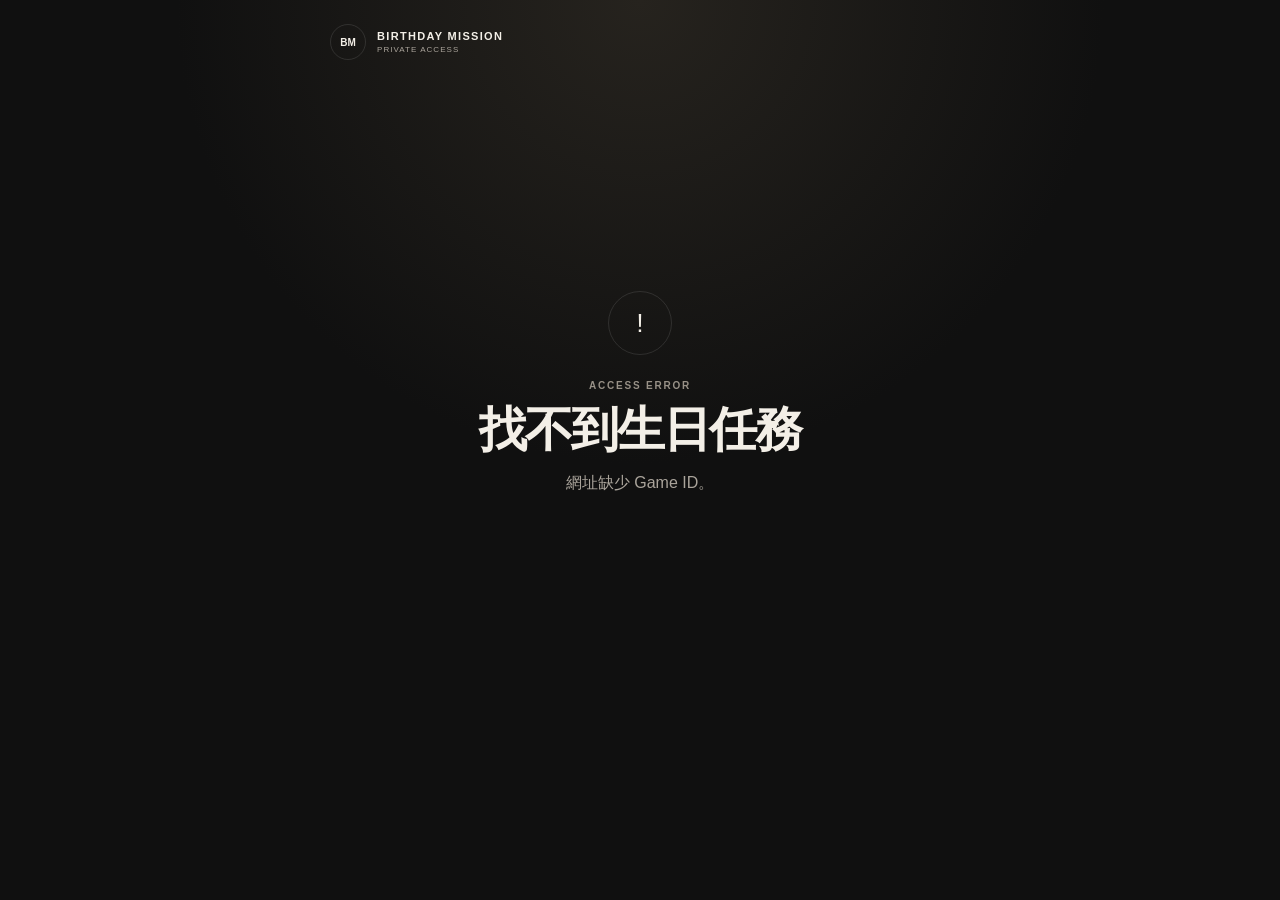
==== play/index.html @ 0de48664 "Update index.html" ====
<!DOCTYPE html>
<html lang="zh-Hant">
<head>
  <meta charset="UTF-8">
  <meta name="viewport" content="width=device-width, initial-scale=1">
  <meta name="theme-color" content="#101010">
  <title>Birthday Mission</title>
  <link rel="stylesheet" href="../assets/css/game.css?v=phase07-photo-fix-1">
</head>
<body>

<div id="previewBanner" class="preview-banner" hidden>
  <strong>PREVIEW MODE</strong>
  <span>安全測試模式｜不影響正式遊戲進度</span>
</div>

<main class="game-shell">

  <header class="game-brand">
    <div class="brand-code">BM</div>
    <div>
      <strong>BIRTHDAY MISSION</strong>
      <span>PRIVATE ACCESS</span>
    </div>
  </header>

  <section id="loadingScreen" class="screen active">
    <div class="center-screen">
      <div class="loading-ring"></div>
      <div class="micro-label">VERIFYING ACCESS</div>
      <h1>Birthday Mission</h1>
      <p>正在確認生日任務資料…</p>
    </div>
  </section>

  <section id="waitingScreen" class="screen">
    <div class="center-screen">
      <div class="status-icon">···</div>
      <div class="micro-label">ORDER VERIFICATION</div>
      <h1>任務準備中</h1>
      <p>Birthday Mission 已建立，目前正在等待賣家確認訂單。</p>
      <div class="info-box">訂單確認完成後，Birthday Mission 將自動開放。</div>
    </div>
  </section>

  <section id="disabledScreen" class="screen">
    <div class="center-screen">
      <div class="status-icon">×</div>
      <div class="micro-label">ACCESS DISABLED</div>
      <h1>此任務目前無法使用</h1>
      <p>如有疑問，請聯絡 Birthday Mission 賣家。</p>
    </div>
  </section>

  <section id="errorScreen" class="screen">
    <div class="center-screen">
      <div class="status-icon">!</div>
      <div class="micro-label">ACCESS ERROR</div>
      <h1>找不到生日任務</h1>
      <p id="errorMessage">請確認網址是否正確。</p>
    </div>
  </section>

  <section id="lockedScreen" class="screen">
    <div class="center-screen">
      <div class="micro-label">ACCESS DENIED</div>
      <div class="locked-emoji">🚨</div>
      <h1>抓到偷跑仔</h1>
      <p><span id="lockedNickname"></span> 的 Birthday Mission 還沒到開放時間。</p>
      <div class="countdown">
        <div><strong id="countDays">00</strong><span>DAYS</span></div>
        <div><strong id="countHours">00</strong><span>HOURS</span></div>
        <div><strong id="countMinutes">00</strong><span>MIN</span></div>
        <div><strong id="countSeconds">00</strong><span>SEC</span></div>
      </div>
    </div>
  </section>

  <section id="readyScreen" class="screen">
    <div class="mission-intro">
      <div class="access-granted">ACCESS GRANTED</div>
      <div class="intro-line"></div>
      <div class="micro-label">PRIVATE BIRTHDAY MISSION</div>
      <h1>今天的生日禮物，好像沒有打算直接給你。</h1>
      <p>有人替你準備了一場 Birthday Mission。找到所有實體任務卡，才能知道真正的生日禮物在哪裡。</p>
      <div class="ready-meta">
        <div><span>PLAYER</span><strong id="readyNickname">—</strong></div>
        <div><span>MISSIONS</span><strong id="readyMissionCount">—</strong></div>
      </div>
      <button id="startBtn" class="main-btn" type="button">啟動生日任務</button>
    </div>
  </section>

  <section id="missionScreen" class="screen">
    <div class="mission-top">
      <div>
        <div class="micro-label">YOUR NEXT CLUE</div>
        <h2 id="missionTitle">MISSION 01</h2>
      </div>
      <div id="missionCounter" class="mission-counter">1 / 4</div>
    </div>

    <div class="progress-track"><div id="missionProgress" class="progress-value"></div></div>

    <div class="clue-card">
      <span>CLUE</span>
      <p id="missionClue">—</p>
    </div>

    <section class="mission-action-card">
      <div class="action-heading">
        <div><span>NEED A HINT?</span><h3>找不到 Mission Card？</h3></div>
        <div class="action-number">?</div>
      </div>
      <p class="action-description">回答一個只有你們知道的問題，答對後會得到額外提示。</p>
      <div class="hint-question"><span>QUESTION</span><p id="hintQuestion">—</p></div>
      <div class="input-action">
        <input id="hintAnswerInput" type="text" maxlength="100" autocomplete="off" placeholder="輸入你的答案">
        <button id="hintSubmitBtn" class="secondary-action-btn" type="button">解鎖提示</button>
      </div>
      <div id="hintFeedback" class="action-feedback" hidden></div>
      <div id="hintReveal" class="hint-reveal" hidden>
        <span>UNLOCKED HINT</span><p id="hintText">—</p>
      </div>
    </section>

    <section class="mission-action-card">
      <div class="action-heading">
        <div><span>MISSION CARD</span><h3>找到實體任務卡了嗎？</h3></div>
        <div class="action-number">#</div>
      </div>
      <p class="action-description">輸入 Mission Card 上的 4 位數密碼，驗證成功才能進入下一關。</p>
      <div class="code-input-area">
        <input id="missionCodeInput" class="mission-code-input" type="text" inputmode="numeric" pattern="[0-9]*" maxlength="4" autocomplete="off" placeholder="0000">
        <button id="missionUnlockBtn" class="main-btn" type="button">驗證 Mission Card</button>
      </div>
      <div id="codeFeedback" class="action-feedback" hidden></div>
    </section>

    <section id="rescuePanel" class="rescue-panel">
      <div>
        <span>EMERGENCY OPTION</span>
        <strong id="rescueTitle">人道救援</strong>
        <p id="rescueDescription">如果真的完全找不到，到指定時間後可以選擇啟動救援。</p>
        <small id="rescueStatus">—</small>
      </div>
      <button id="rescueBtn" class="rescue-btn" type="button" disabled>啟動人道救援</button>
    </section>
  </section>

  <section id="allCompleteScreen" class="screen">
    <div class="center-screen">
      <div class="complete-ring">✓</div>
      <div class="micro-label">ALL MISSIONS COMPLETE</div>
      <h1>你真的全部找到了。</h1>
      <p>所有 Birthday Mission 已經完成。現在，只剩最後一件事。</p>
      <div class="final-access-card">
        <span>FINAL ACCESS</span>
        <strong>最後的生日禮物已經解鎖</strong>
        <p>準備好之後，親手揭曉今天真正的生日驚喜。</p>
      </div>
      <button id="revealGiftBtn" class="final-reveal-btn" type="button">揭曉我的生日禮物</button>
    </div>
  </section>

  <section id="giftRevealScreen" class="screen">
    <div class="gift-reveal">
      <div class="gift-symbol">✦</div>
      <div class="micro-label">MISSION REWARD UNLOCKED</div>
      <h1>找到了。</h1>
      <p class="gift-intro">這就是有人一路讓你找了這麼久，最後想帶你來到的地方。</p>
      <div class="gift-location-card">
        <span>YOUR BIRTHDAY GIFT</span>
        <strong id="giftLocation">—</strong>
      </div>
      <div class="gift-blessing-card">
        <span>FOR YOU</span>
        <p id="giftBlessing">—</p>
      </div>
      <button id="normalReportBtn" class="report-open-btn" type="button">查看我的任務報告</button>
    </div>
  </section>

  <section id="rescueSuccessScreen" class="screen">
    <div class="center-screen rescue-success-content">
      <div class="micro-label">HUMANITARIAN RESCUE</div>
      <div class="rescue-big-icon">🛟</div>
      <h1>好啦，救你一次。</h1>
      <p>看來 Birthday Mission 今天真的把你難住了。</p>
      <div class="gift-location-card">
        <span>YOUR BIRTHDAY GIFT</span>
        <strong id="rescueGiftLocation">—</strong>
      </div>
      <div class="gift-blessing-card">
        <span>FOR YOU</span>
        <p id="rescueBlessing">—</p>
      </div>
      <div class="rescue-tag">HUMANITARIAN RESCUE USED</div>
      <button id="rescueReportBtn" class="report-open-btn" type="button">查看我的任務報告</button>
    </div>
  </section>

  <section id="reportScreen" class="screen">
    <div class="report-page">
      <div class="micro-label">MISSION REPORT</div>
      <h1>你的生日任務報告</h1>
      <p id="reportIntro" class="report-intro">今天這場 Birthday Mission，留下了一些紀錄。</p>

      <div id="reportModeBadge" class="report-mode-badge">MISSION COMPLETE</div>

      <div class="report-grid">
        <article class="report-stat"><span>MISSIONS</span><strong id="reportMissions">—</strong><small>完成任務</small></article>
        <article class="report-stat"><span>TIME</span><strong id="reportTime">—</strong><small>破關時間</small></article>
        <article class="report-stat"><span>EARLY PEEK</span><strong id="reportPeek">—</strong><small>偷跑次數</small></article>
        <article class="report-stat"><span>HINTS</span><strong id="reportHints">—</strong><small>使用提示</small></article>
        <article class="report-stat"><span>WRONG ANSWER</span><strong id="reportWrong">—</strong><small>提示答錯</small></article>
        <article class="report-stat"><span>WRONG CODE</span><strong id="reportCodeWrong">—</strong><small>密碼輸錯</small></article>
      </div>

      <div id="previewReportNote" class="preview-report-note" hidden>
        Preview Mode 不會寫入正式遊戲紀錄，因此次數與時間僅顯示測試狀態。
      </div>

      <button id="unlockCardBtn" class="final-reveal-btn" type="button">收下這張生日卡</button>
      <button id="previewCardBtn" class="main-btn" type="button" hidden>預覽永久生日卡</button>
    </div>
  </section>

  <section id="previewCompleteScreen" class="screen">
    <div class="center-screen">
      <div class="complete-ring">✓</div>
      <div class="micro-label">PREVIEW COMPLETE</div>
      <h1>Mission 測試完成</h1>
      <p>所有線索、提示與 Mission Card 密碼驗證都可以正常運作。</p>
      <div class="preview-final-box">
        <strong>FINAL GIFT TEST</strong>
        <p>可以繼續測試「禮物揭曉」流程，但系統不會傳送真正的禮物位置。</p>
      </div>
      <button id="previewRevealBtn" class="main-btn" type="button">測試禮物揭曉</button>
      <button id="restartPreviewBtn" class="text-restart-btn" type="button">重新開始安全測試</button>
    </div>
  </section>

  <section id="previewGiftScreen" class="screen">
    <div class="center-screen">
      <div class="complete-ring">✓</div>
      <div class="micro-label">PREVIEW MODE</div>
      <h1>禮物揭曉功能正常</h1>
      <p>正式 Birthday Mission 在完成所有任務後，會於這個階段揭曉真正的生日禮物位置。</p>
      <div class="preview-protected-card">
        <span>PROTECTED CONTENT</span>
        <strong>真正禮物位置已隱藏</strong>
        <p>Preview Mode 不會把最終生日禮物位置傳送到購買人的瀏覽器。</p>
      </div>
      <button id="previewReportBtn" class="main-btn" type="button">測試任務報告</button>
      <button id="previewGiftRestartBtn" class="text-restart-btn" type="button">重新開始安全測試</button>
    </div>
  </section>

  <section id="birthdayCardScreen" class="screen">
    <div class="permanent-card-page">
      <div class="card-page-label">PERMANENT BIRTHDAY CARD</div>

      <article id="birthdayCard" class="birthday-card template-black">
        <div class="birthday-card-topline">
          <span>BIRTHDAY MEMORY</span>
          <span id="cardDate">—</span>
        </div>

        <div id="cardPhotoWrap" class="birthday-card-photo">
          <img id="cardPhoto" alt="Birthday Memory">
        </div>

        <div class="birthday-card-copy">
          <span id="cardSubtitle" class="birthday-card-subtitle">—</span>
          <h1 id="cardTitle">HAPPY BIRTHDAY</h1>
          <p id="cardMessage">—</p>
          <div class="birthday-card-signature">
            <span>FROM</span>
            <strong id="cardSignature">—</strong>
          </div>
        </div>
      </article>

      <div class="permanent-note">
        <strong id="permanentCardHeading">這張生日卡已永久解鎖</strong>
        <p id="permanentCardText">以後再次感應同一張 NFC，就會直接回到這張生日卡。</p>
      </div>

      <button id="previewCardRestartBtn" class="outline-btn" type="button" hidden>重新開始安全測試</button>
    </div>
  </section>

</main>

<div id="toast" class="toast"></div>

<script src="../assets/js/config.js"></script>
<script src="../assets/js/game.js?v=phase07-photo-fix-1"></script>
</body>
</html>
---- assets/css/game.css ----
:root {
  --bg: #101010;
  --surface: #181818;
  --surface-2: #202020;
  --text: #f3efe7;
  --muted: #aaa49b;
  --line: rgba(255,255,255,.11);
  --cream: #e7ddcc;
  --gold: #d5bd8c;
}

* { box-sizing: border-box; }
[hidden] { display: none !important; }
html { -webkit-text-size-adjust: 100%; }

body {
  margin: 0;
  min-height: 100vh;
  background: radial-gradient(circle at top, #26231e 0, #101010 42%);
  color: var(--text);
  font-family: -apple-system, BlinkMacSystemFont, "Segoe UI", "Noto Sans TC", sans-serif;
}

button, input { font: inherit; }
button { -webkit-tap-highlight-color: transparent; }

.preview-banner {
  position: sticky;
  top: 0;
  z-index: 50;
  padding: 10px 16px;
  text-align: center;
  background: #d1a94f;
  color: #18130a;
  font-size: 11px;
}
.preview-banner strong { margin-right: 7px; letter-spacing: .12em; }

.game-shell {
  width: min(100% - 30px, 620px);
  margin: 0 auto;
  padding: 24px 0 60px;
}

.game-brand { display: flex; gap: 11px; align-items: center; margin-bottom: 42px; }
.brand-code {
  width: 36px; height: 36px; display: grid; place-items: center;
  border: 1px solid var(--line); border-radius: 50%; font-size: 10px; font-weight: 700;
}
.game-brand strong { display: block; font-size: 11px; letter-spacing: .12em; }
.game-brand span { display: block; margin-top: 3px; color: var(--muted); font-size: 8px; letter-spacing: .13em; }

.screen { display: none; }
.screen.active { display: block; animation: enter .32s ease; }
@keyframes enter { from { opacity: 0; transform: translateY(7px); } to { opacity: 1; transform: translateY(0); } }

.center-screen {
  min-height: 65vh; display: flex; flex-direction: column; align-items: center;
  justify-content: center; text-align: center;
}
.micro-label { color: #989187; font-size: 10px; font-weight: 700; letter-spacing: .18em; }
.center-screen h1 { margin: 13px 0 12px; font-size: clamp(31px, 9vw, 48px); line-height: 1.1; letter-spacing: -.04em; }
.center-screen > p { max-width: 420px; margin: 0; color: var(--muted); line-height: 1.8; }

.loading-ring {
  width: 42px; height: 42px; margin-bottom: 25px; border: 2px solid rgba(255,255,255,.14);
  border-top-color: #fff; border-radius: 50%; animation: spin .8s linear infinite;
}
@keyframes spin { to { transform: rotate(360deg); } }

.status-icon {
  width: 64px; height: 64px; display: grid; place-items: center; margin-bottom: 25px;
  border: 1px solid var(--line); border-radius: 50%; font-size: 25px;
}
.info-box {
  margin-top: 26px; padding: 15px 17px; border: 1px solid var(--line); border-radius: 14px;
  color: var(--muted); font-size: 12px; line-height: 1.7;
}

.locked-emoji { margin: 18px 0 4px; font-size: 34px; }
.countdown { width: 100%; display: grid; grid-template-columns: repeat(4,1fr); gap: 7px; margin-top: 34px; }
.countdown > div { padding: 18px 5px; border: 1px solid var(--line); border-radius: 15px; background: rgba(255,255,255,.025); }
.countdown strong { display: block; font-size: clamp(21px, 7vw, 31px); font-weight: 500; font-variant-numeric: tabular-nums; }
.countdown span { display: block; margin-top: 5px; color: #827c73; font-size: 7px; letter-spacing: .12em; }

.access-granted {
  display: inline-flex; padding: 7px 11px; border: 1px solid rgba(214,189,136,.45);
  border-radius: 999px; color: #d8c297; font-size: 9px; letter-spacing: .16em;
}
.intro-line { width: 1px; height: 45px; margin: 17px 0; background: linear-gradient(transparent, rgba(255,255,255,.4), transparent); }
.mission-intro h1 { margin: 13px 0 18px; font-size: clamp(34px, 9vw, 52px); line-height: 1.18; letter-spacing: -.045em; }
.mission-intro > p { margin: 0; color: var(--muted); line-height: 1.9; }
.ready-meta { display: grid; grid-template-columns: repeat(2,1fr); margin: 34px 0 22px; border-top: 1px solid var(--line); border-bottom: 1px solid var(--line); }
.ready-meta > div { padding: 17px; }
.ready-meta > div + div { border-left: 1px solid var(--line); }
.ready-meta span { display: block; color: var(--muted); font-size: 8px; letter-spacing: .15em; }
.ready-meta strong { display: block; margin-top: 7px; font-size: 15px; }

.main-btn, .outline-btn, .final-reveal-btn, .report-open-btn {
  width: 100%; min-height: 58px; border-radius: 15px; font-size: 14px; font-weight: 700; cursor: pointer;
}
.main-btn { border: 1px solid var(--cream); background: var(--cream); color: #181512; }
.outline-btn { border: 1px solid var(--line); background: transparent; color: var(--text); }
.final-reveal-btn {
  margin-top: 16px; border: 1px solid #e2cfa7;
  background: linear-gradient(135deg, #e8dcc2, #cbb17b); color: #1b1711;
  box-shadow: 0 15px 50px rgba(196,163,98,.15);
}
.report-open-btn {
  margin-top: 18px; border: 1px solid rgba(231,221,204,.35); background: transparent; color: var(--cream);
}
button:disabled { opacity: .35; cursor: not-allowed; }

.mission-top { display: flex; align-items: flex-end; justify-content: space-between; gap: 15px; }
.mission-top h2 { margin: 7px 0 0; font-size: clamp(31px, 9vw, 46px); letter-spacing: -.045em; }
.mission-counter { color: #9c958a; font-size: 12px; }
.progress-track { height: 3px; margin: 20px 0 28px; overflow: hidden; background: rgba(255,255,255,.1); border-radius: 999px; }
.progress-value { height: 100%; width: 25%; background: var(--cream); transition: width .25s ease; }

.clue-card {
  min-height: 220px; display: flex; flex-direction: column; justify-content: space-between; padding: 26px;
  border: 1px solid var(--line); border-radius: 22px; background: linear-gradient(145deg, #1d1c1a, #141414);
}
.clue-card span { color: #8e877d; font-size: 9px; letter-spacing: .17em; }
.clue-card p { margin: 40px 0 0; font-size: clamp(21px, 6vw, 29px); line-height: 1.55; letter-spacing: -.025em; }

.mission-action-card { margin-top: 18px; padding: 22px; border: 1px solid var(--line); border-radius: 20px; background: rgba(255,255,255,.025); }
.action-heading { display: flex; align-items: flex-start; justify-content: space-between; gap: 15px; }
.action-heading span { color: #918a80; font-size: 8px; font-weight: 700; letter-spacing: .16em; }
.action-heading h3 { margin: 5px 0 0; font-size: 18px; }
.action-number { width: 34px; height: 34px; flex: 0 0 auto; display: grid; place-items: center; border: 1px solid var(--line); border-radius: 50%; color: #c3bbad; }
.action-description { margin: 15px 0 18px; color: var(--muted); font-size: 12px; line-height: 1.75; }

.hint-question { margin-bottom: 14px; padding: 16px 17px; border-radius: 14px; background: #111; }
.hint-question span, .hint-reveal span { display: block; margin-bottom: 7px; color: #8d867c; font-size: 8px; font-weight: 700; letter-spacing: .16em; }
.hint-question p, .hint-reveal p { margin: 0; line-height: 1.7; }
.input-action { display: grid; grid-template-columns: 1fr auto; gap: 9px; }
.input-action input { min-width: 0; min-height: 52px; padding: 0 15px; border: 1px solid var(--line); border-radius: 13px; outline: none; background: #111; color: var(--text); font-size: 16px; }
.secondary-action-btn { min-height: 52px; padding: 0 18px; border: 1px solid var(--cream); border-radius: 13px; background: transparent; color: var(--cream); font-size: 12px; font-weight: 700; cursor: pointer; }
.action-feedback { margin-top: 12px; padding: 11px 13px; border-radius: 11px; font-size: 12px; line-height: 1.6; }
.action-feedback.error { background: rgba(172,64,64,.13); color: #e4aaa5; }
.action-feedback.success { background: rgba(94,143,100,.14); color: #add4b1; }
.hint-reveal { margin-top: 15px; padding: 18px; border: 1px solid rgba(213,192,148,.26); border-radius: 15px; background: linear-gradient(145deg, #252117, #171613); }
.hint-reveal p { color: #eadfc9; font-size: 15px; }

.code-input-area { display: grid; gap: 10px; }
.mission-code-input {
  width: 100%; height: 70px; border: 1px solid var(--line); border-radius: 15px; outline: none;
  background: #111; color: var(--text); text-align: center;
  font-family: ui-monospace, SFMono-Regular, Menlo, monospace;
  font-size: 30px; font-weight: 700; letter-spacing: .3em; padding-left: .3em;
}

.rescue-panel { display: grid; grid-template-columns: 1fr auto; gap: 18px; align-items: center; margin-top: 22px; padding: 18px; border: 1px dashed rgba(255,255,255,.16); border-radius: 17px; }
.rescue-panel span { display: block; margin-bottom: 5px; color: #888177; font-size: 8px; letter-spacing: .15em; }
.rescue-panel strong { display: block; }
.rescue-panel p { margin: 5px 0; color: var(--muted); font-size: 11px; line-height: 1.6; }
.rescue-panel small { color: #c5bcae; font-size: 10px; }
.rescue-btn { min-height: 44px; padding: 0 14px; border: 1px solid rgba(255,255,255,.2); border-radius: 12px; background: transparent; color: var(--text); font-size: 11px; cursor: pointer; }

.complete-ring { width: 72px; height: 72px; display: grid; place-items: center; margin-bottom: 25px; border: 1px solid rgba(231,221,204,.42); border-radius: 50%; color: var(--cream); font-size: 27px; }
.final-access-card, .preview-final-box, .preview-protected-card {
  width: 100%; margin: 28px 0 4px; padding: 22px; border: 1px solid var(--line); border-radius: 18px;
  background: linear-gradient(145deg, rgba(218,193,143,.07), rgba(255,255,255,.015));
}
.final-access-card span, .preview-protected-card span { display: block; margin-bottom: 8px; color: #978d7d; font-size: 8px; letter-spacing: .16em; }
.final-access-card strong, .preview-final-box strong, .preview-protected-card strong { display: block; font-size: 15px; }
.final-access-card p, .preview-final-box p, .preview-protected-card p { margin: 8px 0 0; color: var(--muted); font-size: 11px; line-height: 1.7; }
.text-restart-btn { margin-top: 14px; padding: 10px; border: 0; background: transparent; color: #8f887e; font-size: 11px; cursor: pointer; }

.gift-reveal { padding: 30px 0 20px; }
.gift-symbol { width: 72px; height: 72px; display: grid; place-items: center; margin-bottom: 27px; border: 1px solid rgba(218,195,148,.4); border-radius: 50%; color: #e0c994; font-size: 27px; }
.gift-reveal h1 { margin: 12px 0 15px; font-size: clamp(42px, 12vw, 66px); letter-spacing: -.055em; }
.gift-intro { margin: 0 0 28px; max-width: 500px; color: var(--muted); line-height: 1.9; }
.gift-location-card { width: 100%; padding: 27px; border: 1px solid rgba(230,212,175,.32); border-radius: 21px; background: linear-gradient(145deg, #292318, #171613); }
.gift-location-card span, .gift-blessing-card span { display: block; margin-bottom: 12px; color: #9b917e; font-size: 8px; letter-spacing: .17em; }
.gift-location-card strong { color: #eee3ce; font-size: clamp(23px, 7vw, 32px); line-height: 1.55; }
.gift-blessing-card { width: 100%; margin-top: 16px; padding: 23px; border: 1px solid var(--line); border-radius: 18px; }
.gift-blessing-card p { margin: 0; color: #d0c7ba; font-size: 15px; line-height: 1.9; white-space: pre-wrap; }
.rescue-big-icon { margin: 18px 0 5px; font-size: 40px; }
.rescue-tag { margin-top: 24px; padding: 7px 11px; border: 1px solid var(--line); border-radius: 999px; color: #918a80; font-size: 8px; letter-spacing: .14em; }

/* PHASE 07 REPORT */
.report-page { padding: 18px 0 30px; }
.report-page h1 { margin: 10px 0 10px; font-size: clamp(34px, 9vw, 52px); letter-spacing: -.045em; }
.report-intro { margin: 0; color: var(--muted); line-height: 1.8; }
.report-mode-badge {
  display: inline-flex; margin-top: 22px; padding: 7px 11px; border: 1px solid rgba(213,189,140,.35);
  border-radius: 999px; color: #d8c397; font-size: 9px; font-weight: 700; letter-spacing: .12em;
}
.report-mode-badge.rescue { border-color: rgba(115,167,186,.35); color: #a9cbd8; }
.report-grid { display: grid; grid-template-columns: repeat(2,1fr); gap: 10px; margin-top: 22px; }
.report-stat { min-height: 126px; display: flex; flex-direction: column; justify-content: space-between; padding: 17px; border: 1px solid var(--line); border-radius: 17px; background: rgba(255,255,255,.02); }
.report-stat span { color: #858078; font-size: 8px; letter-spacing: .14em; }
.report-stat strong { margin: 12px 0; font-size: clamp(25px, 7vw, 34px); font-weight: 500; font-variant-numeric: tabular-nums; }
.report-stat small { color: var(--muted); font-size: 10px; }
.preview-report-note { margin: 15px 0; padding: 14px 15px; border-radius: 13px; background: rgba(209,169,79,.11); color: #cdbb91; font-size: 11px; line-height: 1.7; }
#previewCardBtn { margin-top: 16px; }

/* PHASE 07 PERMANENT CARD */
.permanent-card-page { padding: 6px 0 28px; }
.card-page-label { margin-bottom: 15px; color: #8c857b; font-size: 9px; font-weight: 700; letter-spacing: .18em; text-align: center; }
.birthday-card { overflow: hidden; border-radius: 26px; border: 1px solid rgba(255,255,255,.12); box-shadow: 0 30px 80px rgba(0,0,0,.28); }
.birthday-card-topline { display: flex; justify-content: space-between; gap: 15px; padding: 18px 20px 15px; font-size: 8px; letter-spacing: .14em; opacity: .7; }
.birthday-card-photo { margin: 0 18px; overflow: hidden; aspect-ratio: 4/3; border-radius: 18px; background: rgba(0,0,0,.12); }
.birthday-card-photo img { width: 100%; height: 100%; display: block; object-fit: cover; }
.birthday-card-photo.photo-load-error {
  display: grid;
  place-items: center;
  min-height: 180px;
}
.birthday-card-photo.photo-load-error::after {
  content: '照片暫時無法載入';
  color: currentColor;
  opacity: .58;
  font-size: 11px;
  letter-spacing: .08em;
}
.birthday-card-copy { padding: 26px 22px 28px; }
.birthday-card-subtitle { display: block; margin-bottom: 8px; font-size: 11px; letter-spacing: .08em; opacity: .78; }
.birthday-card-copy h1 { margin: 0 0 18px; font-family: Georgia, "Times New Roman", serif; font-size: clamp(35px, 10vw, 52px); font-weight: 500; line-height: 1; letter-spacing: -.045em; }
.birthday-card-copy > p { margin: 0; font-size: 15px; line-height: 1.95; white-space: pre-wrap; }
.birthday-card-signature { margin-top: 28px; padding-top: 18px; border-top: 1px solid currentColor; border-color: rgba(127,127,127,.22); }
.birthday-card-signature span { display: block; margin-bottom: 5px; font-size: 8px; letter-spacing: .15em; opacity: .58; }
.birthday-card-signature strong { font-family: Georgia, "Times New Roman", serif; font-size: 17px; font-style: italic; font-weight: 500; }

.birthday-card.template-black { background: linear-gradient(145deg, #161513, #262118); color: #f0e4cd; }
.birthday-card.template-cream { background: linear-gradient(145deg, #f7f1e6, #eadfcd); color: #3a3127; border-color: rgba(68,53,35,.14); }
.birthday-card.template-warm { background: linear-gradient(145deg, #f1d8cf, #e5bdb0); color: #56372f; border-color: rgba(93,51,40,.14); }

.permanent-note { margin-top: 18px; padding: 17px 18px; border: 1px solid var(--line); border-radius: 16px; text-align: center; }
.permanent-note strong { display: block; margin-bottom: 6px; font-size: 12px; }
.permanent-note p { margin: 0; color: var(--muted); font-size: 11px; line-height: 1.7; }
#previewCardRestartBtn { margin-top: 14px; }

.toast {
  position: fixed; left: 50%; bottom: 24px; transform: translateX(-50%) translateY(15px);
  max-width: calc(100% - 32px); padding: 11px 16px; border-radius: 999px; background: #eee7da;
  color: #171411; font-size: 12px; opacity: 0; pointer-events: none; transition: .2s ease; z-index: 100;
}
.toast.show { opacity: 1; transform: translateX(-50%) translateY(0); }

@media (max-width: 520px) {
  .input-action { grid-template-columns: 1fr; }
  .rescue-panel { grid-template-columns: 1fr; }
  .rescue-btn { width: 100%; }
}

@media (max-width: 390px) {
  .game-shell { width: calc(100% - 24px); }
  .countdown { gap: 5px; }
  .countdown > div { padding: 15px 2px; }
  .report-grid { gap: 8px; }
  .report-stat { min-height: 116px; padding: 14px; }
}
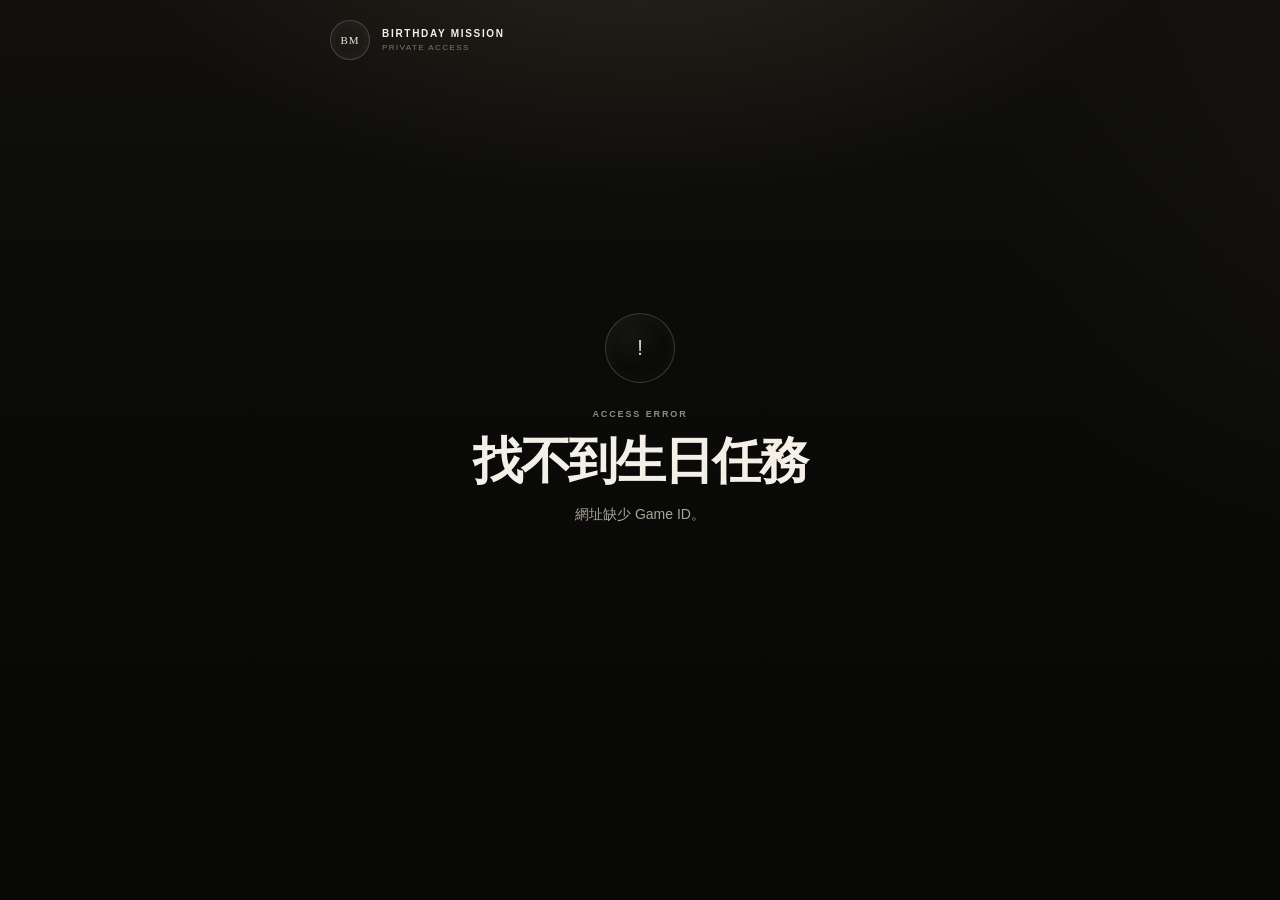
==== commit 8c373d4b: "Update index.html" ====
--- a/play/index.html
+++ b/play/index.html
@@ -3,9 +3,9 @@
 <head>
   <meta charset="UTF-8">
   <meta name="viewport" content="width=device-width, initial-scale=1">
-  <meta name="theme-color" content="#101010">
+  <meta name="theme-color" content="#0b0b0a">
   <title>Birthday Mission</title>
-  <link rel="stylesheet" href="../assets/css/game.css?v=phase07-photo-fix-1">
+  <link rel="stylesheet" href="../assets/css/game.css?v=phase08-01-premium-1">
 </head>
 <body>
 
@@ -64,7 +64,7 @@
   <section id="lockedScreen" class="screen">
     <div class="center-screen">
       <div class="micro-label">ACCESS DENIED</div>
-      <div class="locked-emoji">🚨</div>
+      <div class="locked-seal">LOCKED</div>
       <h1>抓到偷跑仔</h1>
       <p><span id="lockedNickname"></span> 的 Birthday Mission 還沒到開放時間。</p>
       <div class="countdown">
@@ -184,7 +184,7 @@
   <section id="rescueSuccessScreen" class="screen">
     <div class="center-screen rescue-success-content">
       <div class="micro-label">HUMANITARIAN RESCUE</div>
-      <div class="rescue-big-icon">🛟</div>
+      <div class="rescue-seal">SOS</div>
       <h1>好啦，救你一次。</h1>
       <p>看來 Birthday Mission 今天真的把你難住了。</p>
       <div class="gift-location-card">
@@ -296,6 +296,6 @@
 <div id="toast" class="toast"></div>
 
 <script src="../assets/js/config.js"></script>
-<script src="../assets/js/game.js?v=phase07-photo-fix-1"></script>
+<script src="../assets/js/game.js?v=phase07-photo-natural-3"></script>
 </body>
 </html>
--- a/assets/css/game.css
+++ b/assets/css/game.css
@@ -1,255 +1,1030 @@
 :root {
-  --bg: #101010;
-  --surface: #181818;
-  --surface-2: #202020;
-  --text: #f3efe7;
-  --muted: #aaa49b;
-  --line: rgba(255,255,255,.11);
-  --cream: #e7ddcc;
-  --gold: #d5bd8c;
+  --bg: #0b0b0a;
+  --bg-deep: #070706;
+  --surface: rgba(24, 23, 21, .78);
+  --surface-solid: #171614;
+  --surface-2: #1e1c19;
+  --surface-soft: rgba(255,255,255,.035);
+  --text: #f4f0e8;
+  --muted: #aaa397;
+  --muted-2: #7e786f;
+  --line: rgba(244,240,232,.115);
+  --line-strong: rgba(244,240,232,.20);
+  --cream: #eee4d2;
+  --cream-2: #d8c8ae;
+  --gold: #cfb784;
+  --gold-soft: rgba(207,183,132,.14);
+  --danger: #d9a4a0;
+  --success: #b9d3b7;
+  --radius-xl: 28px;
+  --radius-lg: 21px;
+  --radius-md: 15px;
+  --shadow-card: 0 28px 80px rgba(0,0,0,.30);
+  --shadow-soft: 0 12px 44px rgba(0,0,0,.22);
 }
 
 * { box-sizing: border-box; }
 [hidden] { display: none !important; }
-html { -webkit-text-size-adjust: 100%; }
+html {
+  min-width: 320px;
+  background: var(--bg-deep);
+  -webkit-text-size-adjust: 100%;
+  text-rendering: optimizeLegibility;
+}
 
 body {
   margin: 0;
-  min-height: 100vh;
-  background: radial-gradient(circle at top, #26231e 0, #101010 42%);
+  min-width: 320px;
+  min-height: 100svh;
   color: var(--text);
-  font-family: -apple-system, BlinkMacSystemFont, "Segoe UI", "Noto Sans TC", sans-serif;
-}
-
-button, input { font: inherit; }
-button { -webkit-tap-highlight-color: transparent; }
+  background:
+    radial-gradient(900px 480px at 50% -80px, rgba(196,166,111,.13), transparent 58%),
+    radial-gradient(700px 600px at 110% 25%, rgba(123,104,77,.07), transparent 58%),
+    linear-gradient(180deg, #11100e 0%, var(--bg) 32%, var(--bg-deep) 100%);
+  font-family: -apple-system, BlinkMacSystemFont, "Segoe UI", "Noto Sans TC", "PingFang TC", sans-serif;
+  overflow-x: hidden;
+}
+
+body::before {
+  content: "";
+  position: fixed;
+  inset: 0;
+  z-index: -1;
+  pointer-events: none;
+  opacity: .20;
+  background-image:
+    linear-gradient(rgba(255,255,255,.018) 1px, transparent 1px),
+    linear-gradient(90deg, rgba(255,255,255,.012) 1px, transparent 1px);
+  background-size: 32px 32px;
+  mask-image: linear-gradient(to bottom, rgba(0,0,0,.65), transparent 70%);
+}
+
+button,
+input { font: inherit; }
+button {
+  -webkit-tap-highlight-color: transparent;
+  touch-action: manipulation;
+}
+button,
+input { border: 0; }
 
 .preview-banner {
   position: sticky;
   top: 0;
-  z-index: 50;
-  padding: 10px 16px;
+  z-index: 80;
+  padding: calc(9px + env(safe-area-inset-top)) 14px 9px;
   text-align: center;
-  background: #d1a94f;
-  color: #18130a;
-  font-size: 11px;
-}
-.preview-banner strong { margin-right: 7px; letter-spacing: .12em; }
+  background: #d8b765;
+  color: #17130d;
+  box-shadow: 0 6px 28px rgba(0,0,0,.18);
+  font-size: 10px;
+  line-height: 1.45;
+}
+.preview-banner strong {
+  margin-right: 7px;
+  letter-spacing: .15em;
+}
+.preview-banner span { opacity: .82; }
 
 .game-shell {
-  width: min(100% - 30px, 620px);
+  width: min(calc(100% - 32px), 620px);
   margin: 0 auto;
-  padding: 24px 0 60px;
-}
-
-.game-brand { display: flex; gap: 11px; align-items: center; margin-bottom: 42px; }
+  padding: calc(20px + env(safe-area-inset-top)) 0 calc(68px + env(safe-area-inset-bottom));
+}
+.preview-banner:not([hidden]) ~ .game-shell { padding-top: 18px; }
+
+.game-brand {
+  display: flex;
+  align-items: center;
+  gap: 12px;
+  margin-bottom: clamp(34px, 8vw, 54px);
+  user-select: none;
+}
 .brand-code {
-  width: 36px; height: 36px; display: grid; place-items: center;
-  border: 1px solid var(--line); border-radius: 50%; font-size: 10px; font-weight: 700;
-}
-.game-brand strong { display: block; font-size: 11px; letter-spacing: .12em; }
-.game-brand span { display: block; margin-top: 3px; color: var(--muted); font-size: 8px; letter-spacing: .13em; }
-
-.screen { display: none; }
-.screen.active { display: block; animation: enter .32s ease; }
-@keyframes enter { from { opacity: 0; transform: translateY(7px); } to { opacity: 1; transform: translateY(0); } }
-
-.center-screen {
-  min-height: 65vh; display: flex; flex-direction: column; align-items: center;
-  justify-content: center; text-align: center;
-}
-.micro-label { color: #989187; font-size: 10px; font-weight: 700; letter-spacing: .18em; }
-.center-screen h1 { margin: 13px 0 12px; font-size: clamp(31px, 9vw, 48px); line-height: 1.1; letter-spacing: -.04em; }
-.center-screen > p { max-width: 420px; margin: 0; color: var(--muted); line-height: 1.8; }
-
-.loading-ring {
-  width: 42px; height: 42px; margin-bottom: 25px; border: 2px solid rgba(255,255,255,.14);
-  border-top-color: #fff; border-radius: 50%; animation: spin .8s linear infinite;
-}
-@keyframes spin { to { transform: rotate(360deg); } }
-
-.status-icon {
-  width: 64px; height: 64px; display: grid; place-items: center; margin-bottom: 25px;
-  border: 1px solid var(--line); border-radius: 50%; font-size: 25px;
-}
-.info-box {
-  margin-top: 26px; padding: 15px 17px; border: 1px solid var(--line); border-radius: 14px;
-  color: var(--muted); font-size: 12px; line-height: 1.7;
-}
-
-.locked-emoji { margin: 18px 0 4px; font-size: 34px; }
-.countdown { width: 100%; display: grid; grid-template-columns: repeat(4,1fr); gap: 7px; margin-top: 34px; }
-.countdown > div { padding: 18px 5px; border: 1px solid var(--line); border-radius: 15px; background: rgba(255,255,255,.025); }
-.countdown strong { display: block; font-size: clamp(21px, 7vw, 31px); font-weight: 500; font-variant-numeric: tabular-nums; }
-.countdown span { display: block; margin-top: 5px; color: #827c73; font-size: 7px; letter-spacing: .12em; }
-
-.access-granted {
-  display: inline-flex; padding: 7px 11px; border: 1px solid rgba(214,189,136,.45);
-  border-radius: 999px; color: #d8c297; font-size: 9px; letter-spacing: .16em;
-}
-.intro-line { width: 1px; height: 45px; margin: 17px 0; background: linear-gradient(transparent, rgba(255,255,255,.4), transparent); }
-.mission-intro h1 { margin: 13px 0 18px; font-size: clamp(34px, 9vw, 52px); line-height: 1.18; letter-spacing: -.045em; }
-.mission-intro > p { margin: 0; color: var(--muted); line-height: 1.9; }
-.ready-meta { display: grid; grid-template-columns: repeat(2,1fr); margin: 34px 0 22px; border-top: 1px solid var(--line); border-bottom: 1px solid var(--line); }
-.ready-meta > div { padding: 17px; }
-.ready-meta > div + div { border-left: 1px solid var(--line); }
-.ready-meta span { display: block; color: var(--muted); font-size: 8px; letter-spacing: .15em; }
-.ready-meta strong { display: block; margin-top: 7px; font-size: 15px; }
-
-.main-btn, .outline-btn, .final-reveal-btn, .report-open-btn {
-  width: 100%; min-height: 58px; border-radius: 15px; font-size: 14px; font-weight: 700; cursor: pointer;
-}
-.main-btn { border: 1px solid var(--cream); background: var(--cream); color: #181512; }
-.outline-btn { border: 1px solid var(--line); background: transparent; color: var(--text); }
-.final-reveal-btn {
-  margin-top: 16px; border: 1px solid #e2cfa7;
-  background: linear-gradient(135deg, #e8dcc2, #cbb17b); color: #1b1711;
-  box-shadow: 0 15px 50px rgba(196,163,98,.15);
-}
-.report-open-btn {
-  margin-top: 18px; border: 1px solid rgba(231,221,204,.35); background: transparent; color: var(--cream);
-}
-button:disabled { opacity: .35; cursor: not-allowed; }
-
-.mission-top { display: flex; align-items: flex-end; justify-content: space-between; gap: 15px; }
-.mission-top h2 { margin: 7px 0 0; font-size: clamp(31px, 9vw, 46px); letter-spacing: -.045em; }
-.mission-counter { color: #9c958a; font-size: 12px; }
-.progress-track { height: 3px; margin: 20px 0 28px; overflow: hidden; background: rgba(255,255,255,.1); border-radius: 999px; }
-.progress-value { height: 100%; width: 25%; background: var(--cream); transition: width .25s ease; }
-
-.clue-card {
-  min-height: 220px; display: flex; flex-direction: column; justify-content: space-between; padding: 26px;
-  border: 1px solid var(--line); border-radius: 22px; background: linear-gradient(145deg, #1d1c1a, #141414);
-}
-.clue-card span { color: #8e877d; font-size: 9px; letter-spacing: .17em; }
-.clue-card p { margin: 40px 0 0; font-size: clamp(21px, 6vw, 29px); line-height: 1.55; letter-spacing: -.025em; }
-
-.mission-action-card { margin-top: 18px; padding: 22px; border: 1px solid var(--line); border-radius: 20px; background: rgba(255,255,255,.025); }
-.action-heading { display: flex; align-items: flex-start; justify-content: space-between; gap: 15px; }
-.action-heading span { color: #918a80; font-size: 8px; font-weight: 700; letter-spacing: .16em; }
-.action-heading h3 { margin: 5px 0 0; font-size: 18px; }
-.action-number { width: 34px; height: 34px; flex: 0 0 auto; display: grid; place-items: center; border: 1px solid var(--line); border-radius: 50%; color: #c3bbad; }
-.action-description { margin: 15px 0 18px; color: var(--muted); font-size: 12px; line-height: 1.75; }
-
-.hint-question { margin-bottom: 14px; padding: 16px 17px; border-radius: 14px; background: #111; }
-.hint-question span, .hint-reveal span { display: block; margin-bottom: 7px; color: #8d867c; font-size: 8px; font-weight: 700; letter-spacing: .16em; }
-.hint-question p, .hint-reveal p { margin: 0; line-height: 1.7; }
-.input-action { display: grid; grid-template-columns: 1fr auto; gap: 9px; }
-.input-action input { min-width: 0; min-height: 52px; padding: 0 15px; border: 1px solid var(--line); border-radius: 13px; outline: none; background: #111; color: var(--text); font-size: 16px; }
-.secondary-action-btn { min-height: 52px; padding: 0 18px; border: 1px solid var(--cream); border-radius: 13px; background: transparent; color: var(--cream); font-size: 12px; font-weight: 700; cursor: pointer; }
-.action-feedback { margin-top: 12px; padding: 11px 13px; border-radius: 11px; font-size: 12px; line-height: 1.6; }
-.action-feedback.error { background: rgba(172,64,64,.13); color: #e4aaa5; }
-.action-feedback.success { background: rgba(94,143,100,.14); color: #add4b1; }
-.hint-reveal { margin-top: 15px; padding: 18px; border: 1px solid rgba(213,192,148,.26); border-radius: 15px; background: linear-gradient(145deg, #252117, #171613); }
-.hint-reveal p { color: #eadfc9; font-size: 15px; }
-
-.code-input-area { display: grid; gap: 10px; }
-.mission-code-input {
-  width: 100%; height: 70px; border: 1px solid var(--line); border-radius: 15px; outline: none;
-  background: #111; color: var(--text); text-align: center;
-  font-family: ui-monospace, SFMono-Regular, Menlo, monospace;
-  font-size: 30px; font-weight: 700; letter-spacing: .3em; padding-left: .3em;
-}
-
-.rescue-panel { display: grid; grid-template-columns: 1fr auto; gap: 18px; align-items: center; margin-top: 22px; padding: 18px; border: 1px dashed rgba(255,255,255,.16); border-radius: 17px; }
-.rescue-panel span { display: block; margin-bottom: 5px; color: #888177; font-size: 8px; letter-spacing: .15em; }
-.rescue-panel strong { display: block; }
-.rescue-panel p { margin: 5px 0; color: var(--muted); font-size: 11px; line-height: 1.6; }
-.rescue-panel small { color: #c5bcae; font-size: 10px; }
-.rescue-btn { min-height: 44px; padding: 0 14px; border: 1px solid rgba(255,255,255,.2); border-radius: 12px; background: transparent; color: var(--text); font-size: 11px; cursor: pointer; }
-
-.complete-ring { width: 72px; height: 72px; display: grid; place-items: center; margin-bottom: 25px; border: 1px solid rgba(231,221,204,.42); border-radius: 50%; color: var(--cream); font-size: 27px; }
-.final-access-card, .preview-final-box, .preview-protected-card {
-  width: 100%; margin: 28px 0 4px; padding: 22px; border: 1px solid var(--line); border-radius: 18px;
-  background: linear-gradient(145deg, rgba(218,193,143,.07), rgba(255,255,255,.015));
-}
-.final-access-card span, .preview-protected-card span { display: block; margin-bottom: 8px; color: #978d7d; font-size: 8px; letter-spacing: .16em; }
-.final-access-card strong, .preview-final-box strong, .preview-protected-card strong { display: block; font-size: 15px; }
-.final-access-card p, .preview-final-box p, .preview-protected-card p { margin: 8px 0 0; color: var(--muted); font-size: 11px; line-height: 1.7; }
-.text-restart-btn { margin-top: 14px; padding: 10px; border: 0; background: transparent; color: #8f887e; font-size: 11px; cursor: pointer; }
-
-.gift-reveal { padding: 30px 0 20px; }
-.gift-symbol { width: 72px; height: 72px; display: grid; place-items: center; margin-bottom: 27px; border: 1px solid rgba(218,195,148,.4); border-radius: 50%; color: #e0c994; font-size: 27px; }
-.gift-reveal h1 { margin: 12px 0 15px; font-size: clamp(42px, 12vw, 66px); letter-spacing: -.055em; }
-.gift-intro { margin: 0 0 28px; max-width: 500px; color: var(--muted); line-height: 1.9; }
-.gift-location-card { width: 100%; padding: 27px; border: 1px solid rgba(230,212,175,.32); border-radius: 21px; background: linear-gradient(145deg, #292318, #171613); }
-.gift-location-card span, .gift-blessing-card span { display: block; margin-bottom: 12px; color: #9b917e; font-size: 8px; letter-spacing: .17em; }
-.gift-location-card strong { color: #eee3ce; font-size: clamp(23px, 7vw, 32px); line-height: 1.55; }
-.gift-blessing-card { width: 100%; margin-top: 16px; padding: 23px; border: 1px solid var(--line); border-radius: 18px; }
-.gift-blessing-card p { margin: 0; color: #d0c7ba; font-size: 15px; line-height: 1.9; white-space: pre-wrap; }
-.rescue-big-icon { margin: 18px 0 5px; font-size: 40px; }
-.rescue-tag { margin-top: 24px; padding: 7px 11px; border: 1px solid var(--line); border-radius: 999px; color: #918a80; font-size: 8px; letter-spacing: .14em; }
-
-/* PHASE 07 REPORT */
-.report-page { padding: 18px 0 30px; }
-.report-page h1 { margin: 10px 0 10px; font-size: clamp(34px, 9vw, 52px); letter-spacing: -.045em; }
-.report-intro { margin: 0; color: var(--muted); line-height: 1.8; }
-.report-mode-badge {
-  display: inline-flex; margin-top: 22px; padding: 7px 11px; border: 1px solid rgba(213,189,140,.35);
-  border-radius: 999px; color: #d8c397; font-size: 9px; font-weight: 700; letter-spacing: .12em;
-}
-.report-mode-badge.rescue { border-color: rgba(115,167,186,.35); color: #a9cbd8; }
-.report-grid { display: grid; grid-template-columns: repeat(2,1fr); gap: 10px; margin-top: 22px; }
-.report-stat { min-height: 126px; display: flex; flex-direction: column; justify-content: space-between; padding: 17px; border: 1px solid var(--line); border-radius: 17px; background: rgba(255,255,255,.02); }
-.report-stat span { color: #858078; font-size: 8px; letter-spacing: .14em; }
-.report-stat strong { margin: 12px 0; font-size: clamp(25px, 7vw, 34px); font-weight: 500; font-variant-numeric: tabular-nums; }
-.report-stat small { color: var(--muted); font-size: 10px; }
-.preview-report-note { margin: 15px 0; padding: 14px 15px; border-radius: 13px; background: rgba(209,169,79,.11); color: #cdbb91; font-size: 11px; line-height: 1.7; }
-#previewCardBtn { margin-top: 16px; }
-
-/* PHASE 07 PERMANENT CARD */
-.permanent-card-page { padding: 6px 0 28px; }
-.card-page-label { margin-bottom: 15px; color: #8c857b; font-size: 9px; font-weight: 700; letter-spacing: .18em; text-align: center; }
-.birthday-card { overflow: hidden; border-radius: 26px; border: 1px solid rgba(255,255,255,.12); box-shadow: 0 30px 80px rgba(0,0,0,.28); }
-.birthday-card-topline { display: flex; justify-content: space-between; gap: 15px; padding: 18px 20px 15px; font-size: 8px; letter-spacing: .14em; opacity: .7; }
-.birthday-card-photo { margin: 0 18px; overflow: hidden; aspect-ratio: 4/3; border-radius: 18px; background: rgba(0,0,0,.12); }
-.birthday-card-photo img { width: 100%; height: 100%; display: block; object-fit: cover; }
-.birthday-card-photo.photo-load-error {
+  width: 40px;
+  height: 40px;
+  flex: 0 0 auto;
   display: grid;
   place-items: center;
-  min-height: 180px;
-}
-.birthday-card-photo.photo-load-error::after {
-  content: '照片暫時無法載入';
-  color: currentColor;
-  opacity: .58;
+  border: 1px solid var(--line-strong);
+  border-radius: 50%;
+  color: var(--cream);
+  background: rgba(255,255,255,.025);
+  box-shadow: inset 0 0 0 5px rgba(255,255,255,.012);
+  font-family: Georgia, "Times New Roman", serif;
   font-size: 11px;
   letter-spacing: .08em;
 }
-.birthday-card-copy { padding: 26px 22px 28px; }
-.birthday-card-subtitle { display: block; margin-bottom: 8px; font-size: 11px; letter-spacing: .08em; opacity: .78; }
-.birthday-card-copy h1 { margin: 0 0 18px; font-family: Georgia, "Times New Roman", serif; font-size: clamp(35px, 10vw, 52px); font-weight: 500; line-height: 1; letter-spacing: -.045em; }
-.birthday-card-copy > p { margin: 0; font-size: 15px; line-height: 1.95; white-space: pre-wrap; }
-.birthday-card-signature { margin-top: 28px; padding-top: 18px; border-top: 1px solid currentColor; border-color: rgba(127,127,127,.22); }
-.birthday-card-signature span { display: block; margin-bottom: 5px; font-size: 8px; letter-spacing: .15em; opacity: .58; }
-.birthday-card-signature strong { font-family: Georgia, "Times New Roman", serif; font-size: 17px; font-style: italic; font-weight: 500; }
-
-.birthday-card.template-black { background: linear-gradient(145deg, #161513, #262118); color: #f0e4cd; }
-.birthday-card.template-cream { background: linear-gradient(145deg, #f7f1e6, #eadfcd); color: #3a3127; border-color: rgba(68,53,35,.14); }
-.birthday-card.template-warm { background: linear-gradient(145deg, #f1d8cf, #e5bdb0); color: #56372f; border-color: rgba(93,51,40,.14); }
-
-.permanent-note { margin-top: 18px; padding: 17px 18px; border: 1px solid var(--line); border-radius: 16px; text-align: center; }
-.permanent-note strong { display: block; margin-bottom: 6px; font-size: 12px; }
-.permanent-note p { margin: 0; color: var(--muted); font-size: 11px; line-height: 1.7; }
+.game-brand strong {
+  display: block;
+  font-size: 10px;
+  letter-spacing: .17em;
+  font-weight: 700;
+}
+.game-brand span {
+  display: block;
+  margin-top: 4px;
+  color: var(--muted-2);
+  font-size: 8px;
+  letter-spacing: .18em;
+}
+
+.screen { display: none; }
+.screen.active {
+  display: block;
+  animation: screenEnter .42s cubic-bezier(.22,.72,.3,1);
+}
+@keyframes screenEnter {
+  from { opacity: 0; transform: translateY(9px); }
+  to { opacity: 1; transform: translateY(0); }
+}
+
+.center-screen {
+  min-height: min(68svh, 720px);
+  display: flex;
+  flex-direction: column;
+  align-items: center;
+  justify-content: center;
+  text-align: center;
+}
+.micro-label {
+  color: #91897d;
+  font-size: 9px;
+  font-weight: 700;
+  letter-spacing: .21em;
+  text-transform: uppercase;
+}
+.center-screen h1 {
+  max-width: 560px;
+  margin: 15px 0 13px;
+  font-size: clamp(32px, 9vw, 50px);
+  line-height: 1.08;
+  letter-spacing: -.045em;
+  font-weight: 650;
+}
+.center-screen > p {
+  max-width: 440px;
+  margin: 0;
+  color: var(--muted);
+  font-size: 14px;
+  line-height: 1.9;
+}
+
+.loading-ring {
+  width: 44px;
+  height: 44px;
+  margin-bottom: 26px;
+  border: 1px solid rgba(255,255,255,.13);
+  border-top-color: var(--cream);
+  border-right-color: rgba(238,228,210,.48);
+  border-radius: 50%;
+  animation: spin .82s linear infinite;
+  box-shadow: 0 0 36px rgba(209,183,132,.06);
+}
+@keyframes spin { to { transform: rotate(360deg); } }
+
+.status-icon,
+.locked-seal,
+.rescue-seal {
+  width: 70px;
+  height: 70px;
+  display: grid;
+  place-items: center;
+  margin-bottom: 26px;
+  border: 1px solid var(--line-strong);
+  border-radius: 50%;
+  color: var(--cream-2);
+  background: radial-gradient(circle at 35% 28%, rgba(255,255,255,.045), transparent 58%);
+  box-shadow: inset 0 0 0 6px rgba(255,255,255,.012);
+}
+.status-icon { font-size: 22px; }
+.locked-seal,
+.rescue-seal {
+  margin-top: 20px;
+  font-size: 8px;
+  font-weight: 800;
+  letter-spacing: .15em;
+}
+.info-box {
+  width: 100%;
+  margin-top: 28px;
+  padding: 17px 18px;
+  border: 1px solid var(--line);
+  border-radius: var(--radius-md);
+  background: rgba(255,255,255,.018);
+  color: var(--muted);
+  font-size: 12px;
+  line-height: 1.75;
+}
+
+.countdown {
+  width: 100%;
+  display: grid;
+  grid-template-columns: repeat(4, minmax(0,1fr));
+  gap: 8px;
+  margin-top: 36px;
+}
+.countdown > div {
+  min-width: 0;
+  padding: 20px 4px 17px;
+  border: 1px solid var(--line);
+  border-radius: 17px;
+  background: linear-gradient(180deg, rgba(255,255,255,.035), rgba(255,255,255,.012));
+  box-shadow: var(--shadow-soft);
+}
+.countdown strong {
+  display: block;
+  font-size: clamp(22px, 7vw, 33px);
+  line-height: 1;
+  font-weight: 450;
+  font-variant-numeric: tabular-nums;
+  letter-spacing: -.03em;
+}
+.countdown span {
+  display: block;
+  margin-top: 9px;
+  color: var(--muted-2);
+  font-size: 7px;
+  letter-spacing: .16em;
+}
+
+.access-granted {
+  display: inline-flex;
+  align-items: center;
+  gap: 8px;
+  padding: 8px 12px;
+  border: 1px solid rgba(207,183,132,.42);
+  border-radius: 999px;
+  color: #ddc797;
+  background: rgba(207,183,132,.045);
+  font-size: 8px;
+  font-weight: 750;
+  letter-spacing: .18em;
+}
+.access-granted::before {
+  content: "";
+  width: 5px;
+  height: 5px;
+  border-radius: 50%;
+  background: #d8bf88;
+  box-shadow: 0 0 10px rgba(216,191,136,.55);
+}
+.intro-line {
+  width: 1px;
+  height: 54px;
+  margin: 18px 0;
+  background: linear-gradient(transparent, rgba(238,228,210,.45), transparent);
+}
+.mission-intro h1 {
+  max-width: 580px;
+  margin: 15px 0 18px;
+  font-size: clamp(36px, 9.5vw, 56px);
+  line-height: 1.16;
+  letter-spacing: -.052em;
+  font-weight: 620;
+}
+.mission-intro > p {
+  margin: 0;
+  color: var(--muted);
+  font-size: 14px;
+  line-height: 1.95;
+}
+.ready-meta {
+  display: grid;
+  grid-template-columns: repeat(2,minmax(0,1fr));
+  margin: 36px 0 24px;
+  border-top: 1px solid var(--line);
+  border-bottom: 1px solid var(--line);
+}
+.ready-meta > div { min-width: 0; padding: 18px 14px; }
+.ready-meta > div + div { border-left: 1px solid var(--line); }
+.ready-meta span {
+  display: block;
+  color: var(--muted-2);
+  font-size: 8px;
+  letter-spacing: .17em;
+}
+.ready-meta strong {
+  display: block;
+  margin-top: 8px;
+  overflow: hidden;
+  text-overflow: ellipsis;
+  font-size: 15px;
+  white-space: nowrap;
+}
+
+.main-btn,
+.outline-btn,
+.final-reveal-btn,
+.report-open-btn,
+.secondary-action-btn,
+.rescue-btn {
+  min-height: 56px;
+  border-radius: 15px;
+  font-weight: 720;
+  cursor: pointer;
+  transition: transform .16s ease, opacity .16s ease, background .16s ease, border-color .16s ease, box-shadow .16s ease;
+}
+.main-btn,
+.outline-btn,
+.final-reveal-btn,
+.report-open-btn { width: 100%; font-size: 14px; }
+.main-btn {
+  border: 1px solid var(--cream);
+  background: linear-gradient(180deg, #f0e7d7, #e1d3bd);
+  color: #171410;
+  box-shadow: 0 14px 38px rgba(0,0,0,.15);
+}
+.outline-btn,
+.report-open-btn {
+  border: 1px solid var(--line-strong);
+  background: rgba(255,255,255,.016);
+  color: var(--cream);
+}
+.final-reveal-btn {
+  margin-top: 18px;
+  border: 1px solid #e2cda3;
+  background: linear-gradient(135deg, #f0e4ca 0%, #d8bc83 100%);
+  color: #19150f;
+  box-shadow: 0 18px 55px rgba(187,151,82,.15);
+}
+.report-open-btn { margin-top: 18px; }
+.secondary-action-btn {
+  min-height: 54px;
+  padding: 0 18px;
+  border: 1px solid rgba(238,228,210,.68);
+  background: transparent;
+  color: var(--cream);
+  font-size: 12px;
+}
+.rescue-btn {
+  min-height: 46px;
+  padding: 0 15px;
+  border: 1px solid var(--line-strong);
+  background: transparent;
+  color: var(--text);
+  font-size: 11px;
+}
+button:not(:disabled):active { transform: translateY(1px) scale(.992); }
+button:disabled { opacity: .34; cursor: not-allowed; }
+
+.mission-top {
+  display: flex;
+  align-items: flex-end;
+  justify-content: space-between;
+  gap: 16px;
+}
+.mission-top h2 {
+  margin: 8px 0 0;
+  font-size: clamp(34px, 9.5vw, 49px);
+  line-height: 1;
+  letter-spacing: -.052em;
+  font-weight: 620;
+}
+.mission-counter {
+  flex: 0 0 auto;
+  padding: 7px 9px;
+  border: 1px solid var(--line);
+  border-radius: 999px;
+  color: #aca397;
+  font-size: 10px;
+  font-variant-numeric: tabular-nums;
+}
+.progress-track {
+  height: 2px;
+  margin: 23px 0 30px;
+  overflow: hidden;
+  background: rgba(255,255,255,.09);
+  border-radius: 999px;
+}
+.progress-value {
+  height: 100%;
+  width: 25%;
+  background: linear-gradient(90deg, #cbb27f, #eee4d2);
+  box-shadow: 0 0 16px rgba(207,183,132,.28);
+  transition: width .34s cubic-bezier(.22,.72,.3,1);
+}
+
+.clue-card {
+  position: relative;
+  min-height: 235px;
+  display: flex;
+  flex-direction: column;
+  justify-content: space-between;
+  overflow: hidden;
+  padding: 27px;
+  border: 1px solid rgba(238,228,210,.15);
+  border-radius: var(--radius-xl);
+  background:
+    radial-gradient(340px 180px at 90% 0%, rgba(207,183,132,.10), transparent 62%),
+    linear-gradient(145deg, #1c1a17, #121210);
+  box-shadow: var(--shadow-card);
+}
+.clue-card::after {
+  content: "";
+  position: absolute;
+  width: 160px;
+  height: 160px;
+  right: -95px;
+  bottom: -105px;
+  border: 1px solid rgba(255,255,255,.055);
+  border-radius: 50%;
+}
+.clue-card span {
+  color: #91887b;
+  font-size: 8px;
+  font-weight: 700;
+  letter-spacing: .20em;
+}
+.clue-card p {
+  position: relative;
+  z-index: 1;
+  margin: 48px 0 0;
+  font-size: clamp(22px, 6vw, 30px);
+  line-height: 1.58;
+  letter-spacing: -.03em;
+  font-weight: 540;
+}
+
+.mission-action-card {
+  margin-top: 18px;
+  padding: 23px;
+  border: 1px solid var(--line);
+  border-radius: var(--radius-lg);
+  background: linear-gradient(180deg, rgba(255,255,255,.025), rgba(255,255,255,.012));
+  box-shadow: var(--shadow-soft);
+}
+.action-heading {
+  display: flex;
+  align-items: flex-start;
+  justify-content: space-between;
+  gap: 15px;
+}
+.action-heading span {
+  color: #91897d;
+  font-size: 8px;
+  font-weight: 750;
+  letter-spacing: .17em;
+}
+.action-heading h3 {
+  margin: 6px 0 0;
+  font-size: 18px;
+  line-height: 1.35;
+}
+.action-number {
+  width: 36px;
+  height: 36px;
+  flex: 0 0 auto;
+  display: grid;
+  place-items: center;
+  border: 1px solid var(--line);
+  border-radius: 50%;
+  color: #bcb2a5;
+  background: rgba(255,255,255,.018);
+  font-family: Georgia, "Times New Roman", serif;
+}
+.action-description {
+  margin: 15px 0 19px;
+  color: var(--muted);
+  font-size: 12px;
+  line-height: 1.8;
+}
+
+.hint-question {
+  margin-bottom: 14px;
+  padding: 17px 18px;
+  border: 1px solid rgba(255,255,255,.045);
+  border-radius: 14px;
+  background: rgba(0,0,0,.24);
+}
+.hint-question span,
+.hint-reveal span {
+  display: block;
+  margin-bottom: 8px;
+  color: #8c8479;
+  font-size: 8px;
+  font-weight: 700;
+  letter-spacing: .17em;
+}
+.hint-question p,
+.hint-reveal p { margin: 0; line-height: 1.75; }
+.input-action {
+  display: grid;
+  grid-template-columns: minmax(0,1fr) auto;
+  gap: 9px;
+}
+.input-action input,
+.mission-code-input {
+  border: 1px solid var(--line);
+  outline: none;
+  background: rgba(7,7,6,.72);
+  color: var(--text);
+  box-shadow: inset 0 1px 0 rgba(255,255,255,.015);
+  transition: border-color .16s ease, box-shadow .16s ease, background .16s ease;
+}
+.input-action input {
+  min-width: 0;
+  min-height: 54px;
+  padding: 0 16px;
+  border-radius: 14px;
+  font-size: 16px;
+}
+.input-action input::placeholder,
+.mission-code-input::placeholder { color: #625e58; opacity: 1; }
+.input-action input:focus,
+.mission-code-input:focus {
+  border-color: rgba(220,199,159,.56);
+  background: rgba(10,9,8,.92);
+  box-shadow: 0 0 0 3px rgba(207,183,132,.07);
+}
+.action-feedback {
+  margin-top: 12px;
+  padding: 12px 14px;
+  border: 1px solid transparent;
+  border-radius: 12px;
+  font-size: 12px;
+  line-height: 1.65;
+}
+.action-feedback.error {
+  border-color: rgba(199,116,109,.18);
+  background: rgba(164,71,65,.10);
+  color: var(--danger);
+}
+.action-feedback.success {
+  border-color: rgba(115,164,115,.16);
+  background: rgba(73,126,79,.10);
+  color: var(--success);
+}
+.hint-reveal {
+  margin-top: 15px;
+  padding: 19px;
+  border: 1px solid rgba(207,183,132,.25);
+  border-radius: 16px;
+  background: linear-gradient(145deg, rgba(207,183,132,.11), rgba(207,183,132,.03));
+}
+.hint-reveal p { color: #eadfc9; font-size: 15px; }
+
+.code-input-area { display: grid; gap: 11px; }
+.mission-code-input {
+  width: 100%;
+  height: 72px;
+  border-radius: 16px;
+  text-align: center;
+  font-family: ui-monospace, SFMono-Regular, Menlo, Consolas, monospace;
+  font-size: 30px;
+  font-weight: 700;
+  letter-spacing: .30em;
+  padding-left: .30em;
+  font-variant-numeric: tabular-nums;
+}
+
+.rescue-panel {
+  display: grid;
+  grid-template-columns: minmax(0,1fr) auto;
+  gap: 18px;
+  align-items: center;
+  margin-top: 23px;
+  padding: 19px;
+  border: 1px dashed rgba(238,228,210,.17);
+  border-radius: 18px;
+  background: rgba(255,255,255,.012);
+}
+.rescue-panel span {
+  display: block;
+  margin-bottom: 6px;
+  color: #827b71;
+  font-size: 8px;
+  letter-spacing: .17em;
+}
+.rescue-panel strong { display: block; font-size: 14px; }
+.rescue-panel p {
+  margin: 6px 0;
+  color: var(--muted);
+  font-size: 11px;
+  line-height: 1.65;
+}
+.rescue-panel small { color: #c3b9aa; font-size: 10px; }
+
+.complete-ring {
+  width: 76px;
+  height: 76px;
+  display: grid;
+  place-items: center;
+  margin-bottom: 27px;
+  border: 1px solid rgba(238,228,210,.34);
+  border-radius: 50%;
+  color: var(--cream);
+  background: radial-gradient(circle, rgba(207,183,132,.07), transparent 65%);
+  box-shadow: 0 0 50px rgba(207,183,132,.07);
+  font-size: 27px;
+}
+.final-access-card,
+.preview-final-box,
+.preview-protected-card {
+  width: 100%;
+  margin: 29px 0 4px;
+  padding: 23px;
+  border: 1px solid var(--line);
+  border-radius: 19px;
+  background: linear-gradient(145deg, rgba(207,183,132,.07), rgba(255,255,255,.012));
+}
+.final-access-card span,
+.preview-protected-card span {
+  display: block;
+  margin-bottom: 9px;
+  color: #968b79;
+  font-size: 8px;
+  letter-spacing: .18em;
+}
+.final-access-card strong,
+.preview-final-box strong,
+.preview-protected-card strong { display: block; font-size: 15px; }
+.final-access-card p,
+.preview-final-box p,
+.preview-protected-card p {
+  margin: 9px 0 0;
+  color: var(--muted);
+  font-size: 11px;
+  line-height: 1.75;
+}
+.text-restart-btn {
+  margin-top: 15px;
+  padding: 11px 13px;
+  border: 0;
+  background: transparent;
+  color: #928a7e;
+  font-size: 11px;
+  cursor: pointer;
+}
+
+.gift-reveal { padding: 30px 0 22px; }
+.gift-symbol {
+  width: 76px;
+  height: 76px;
+  display: grid;
+  place-items: center;
+  margin-bottom: 28px;
+  border: 1px solid rgba(207,183,132,.38);
+  border-radius: 50%;
+  color: #e0c88e;
+  background: radial-gradient(circle, rgba(207,183,132,.07), transparent 65%);
+  font-size: 26px;
+}
+.gift-reveal h1 {
+  margin: 13px 0 16px;
+  font-size: clamp(43px, 12vw, 68px);
+  line-height: 1;
+  letter-spacing: -.06em;
+  font-weight: 610;
+}
+.gift-intro {
+  margin: 0 0 29px;
+  max-width: 500px;
+  color: var(--muted);
+  font-size: 14px;
+  line-height: 1.95;
+}
+.gift-location-card {
+  width: 100%;
+  padding: 29px;
+  border: 1px solid rgba(230,212,175,.28);
+  border-radius: 23px;
+  background:
+    radial-gradient(300px 150px at 100% 0%, rgba(207,183,132,.11), transparent 70%),
+    linear-gradient(145deg, #272116, #151411);
+  box-shadow: var(--shadow-card);
+}
+.gift-location-card span,
+.gift-blessing-card span {
+  display: block;
+  margin-bottom: 12px;
+  color: #9c917f;
+  font-size: 8px;
+  font-weight: 700;
+  letter-spacing: .18em;
+}
+.gift-location-card strong {
+  color: #f0e5cf;
+  font-size: clamp(24px, 7vw, 33px);
+  line-height: 1.55;
+  font-weight: 620;
+}
+.gift-blessing-card {
+  width: 100%;
+  margin-top: 16px;
+  padding: 24px;
+  border: 1px solid var(--line);
+  border-radius: 19px;
+  background: rgba(255,255,255,.015);
+}
+.gift-blessing-card p {
+  margin: 0;
+  color: #d2c9bb;
+  font-size: 15px;
+  line-height: 1.95;
+  white-space: pre-wrap;
+}
+.rescue-success-content .rescue-seal { margin-bottom: 5px; }
+.rescue-tag {
+  margin-top: 24px;
+  padding: 7px 11px;
+  border: 1px solid var(--line);
+  border-radius: 999px;
+  color: #938b80;
+  font-size: 8px;
+  letter-spacing: .15em;
+}
+
+/* PHASE 07/08 REPORT */
+.report-page { padding: 18px 0 32px; }
+.report-page h1 {
+  margin: 11px 0 11px;
+  font-size: clamp(36px, 9.5vw, 54px);
+  line-height: 1.08;
+  letter-spacing: -.052em;
+  font-weight: 620;
+}
+.report-intro { margin: 0; color: var(--muted); font-size: 14px; line-height: 1.85; }
+.report-mode-badge {
+  display: inline-flex;
+  margin-top: 23px;
+  padding: 8px 11px;
+  border: 1px solid rgba(207,183,132,.34);
+  border-radius: 999px;
+  color: #d9c397;
+  background: rgba(207,183,132,.035);
+  font-size: 8px;
+  font-weight: 750;
+  letter-spacing: .15em;
+}
+.report-mode-badge.rescue {
+  border-color: rgba(143,177,188,.30);
+  color: #aecbd3;
+  background: rgba(111,155,171,.04);
+}
+.report-grid {
+  display: grid;
+  grid-template-columns: repeat(2,minmax(0,1fr));
+  gap: 10px;
+  margin-top: 23px;
+}
+.report-stat {
+  min-width: 0;
+  min-height: 132px;
+  display: flex;
+  flex-direction: column;
+  justify-content: space-between;
+  padding: 18px;
+  border: 1px solid var(--line);
+  border-radius: 18px;
+  background: linear-gradient(180deg, rgba(255,255,255,.028), rgba(255,255,255,.012));
+  box-shadow: var(--shadow-soft);
+}
+.report-stat span {
+  color: #817b72;
+  font-size: 8px;
+  letter-spacing: .15em;
+}
+.report-stat strong {
+  margin: 13px 0;
+  overflow-wrap: anywhere;
+  font-size: clamp(26px, 7vw, 35px);
+  font-weight: 480;
+  font-variant-numeric: tabular-nums;
+  letter-spacing: -.03em;
+}
+.report-stat small { color: var(--muted); font-size: 10px; }
+.preview-report-note {
+  margin: 16px 0;
+  padding: 15px 16px;
+  border: 1px solid rgba(209,169,79,.12);
+  border-radius: 14px;
+  background: rgba(209,169,79,.075);
+  color: #cbbb96;
+  font-size: 11px;
+  line-height: 1.75;
+}
+#previewCardBtn { margin-top: 16px; }
+
+/* PERMANENT BIRTHDAY CARD */
+.permanent-card-page { padding: 6px 0 30px; }
+.card-page-label {
+  margin-bottom: 17px;
+  color: #8c857b;
+  font-size: 8px;
+  font-weight: 750;
+  letter-spacing: .21em;
+  text-align: center;
+}
+.birthday-card {
+  position: relative;
+  overflow: hidden;
+  border-radius: 29px;
+  border: 1px solid rgba(255,255,255,.13);
+  box-shadow: 0 34px 90px rgba(0,0,0,.35);
+}
+.birthday-card::before {
+  content: "";
+  position: absolute;
+  inset: 0;
+  pointer-events: none;
+  border-radius: inherit;
+  box-shadow: inset 0 1px 0 rgba(255,255,255,.06);
+}
+.birthday-card-topline {
+  position: relative;
+  z-index: 1;
+  display: flex;
+  justify-content: space-between;
+  gap: 15px;
+  padding: 20px 21px 17px;
+  font-size: 8px;
+  letter-spacing: .16em;
+  opacity: .68;
+}
+.birthday-card-photo {
+  position: relative;
+  z-index: 1;
+  margin: 0 18px;
+  overflow: hidden;
+  border: 1px solid rgba(127,127,127,.12);
+  border-radius: 19px;
+  background: rgba(0,0,0,.10);
+  box-shadow: 0 16px 45px rgba(0,0,0,.13);
+}
+.birthday-card-photo img {
+  width: 100%;
+  height: auto;
+  max-height: 72vh;
+  display: block;
+  object-fit: contain;
+  object-position: center;
+  margin: 0 auto;
+}
+.birthday-card-photo.photo-load-error {
+  min-height: 180px;
+  display: grid;
+  place-items: center;
+}
+.birthday-card-photo.photo-load-error::after {
+  content: "照片暫時無法載入";
+  color: currentColor;
+  opacity: .56;
+  font-size: 11px;
+  letter-spacing: .08em;
+}
+.birthday-card-copy {
+  position: relative;
+  z-index: 1;
+  padding: 29px 23px 31px;
+}
+.birthday-card-subtitle {
+  display: block;
+  margin-bottom: 10px;
+  font-size: 10px;
+  font-weight: 600;
+  letter-spacing: .10em;
+  opacity: .72;
+}
+.birthday-card-copy h1 {
+  margin: 0 0 21px;
+  font-family: Georgia, "Times New Roman", serif;
+  font-size: clamp(37px, 10vw, 54px);
+  font-weight: 500;
+  line-height: .98;
+  letter-spacing: -.05em;
+}
+.birthday-card-copy > p {
+  margin: 0;
+  font-size: 15px;
+  line-height: 2;
+  white-space: pre-wrap;
+}
+.birthday-card-signature {
+  margin-top: 31px;
+  padding-top: 19px;
+  border-top: 1px solid rgba(127,127,127,.23);
+}
+.birthday-card-signature span {
+  display: block;
+  margin-bottom: 6px;
+  font-size: 8px;
+  letter-spacing: .17em;
+  opacity: .55;
+}
+.birthday-card-signature strong {
+  font-family: Georgia, "Times New Roman", serif;
+  font-size: 18px;
+  font-style: italic;
+  font-weight: 500;
+}
+.birthday-card.template-black {
+  background:
+    radial-gradient(420px 240px at 100% 0%, rgba(207,183,132,.11), transparent 68%),
+    linear-gradient(145deg, #141311, #282217);
+  color: #f0e4cd;
+}
+.birthday-card.template-cream {
+  background:
+    radial-gradient(420px 240px at 100% 0%, rgba(255,255,255,.72), transparent 70%),
+    linear-gradient(145deg, #f7f1e7, #e9ddca);
+  color: #392f25;
+  border-color: rgba(68,53,35,.14);
+}
+.birthday-card.template-warm {
+  background:
+    radial-gradient(420px 240px at 100% 0%, rgba(255,247,241,.45), transparent 70%),
+    linear-gradient(145deg, #efd5cb, #e3b8aa);
+  color: #55352d;
+  border-color: rgba(93,51,40,.14);
+}
+.permanent-note {
+  margin-top: 19px;
+  padding: 18px 19px;
+  border: 1px solid var(--line);
+  border-radius: 17px;
+  background: rgba(255,255,255,.014);
+  text-align: center;
+}
+.permanent-note strong { display: block; margin-bottom: 7px; font-size: 12px; }
+.permanent-note p { margin: 0; color: var(--muted); font-size: 11px; line-height: 1.75; }
 #previewCardRestartBtn { margin-top: 14px; }
 
 .toast {
-  position: fixed; left: 50%; bottom: 24px; transform: translateX(-50%) translateY(15px);
-  max-width: calc(100% - 32px); padding: 11px 16px; border-radius: 999px; background: #eee7da;
-  color: #171411; font-size: 12px; opacity: 0; pointer-events: none; transition: .2s ease; z-index: 100;
+  position: fixed;
+  left: 50%;
+  bottom: calc(22px + env(safe-area-inset-bottom));
+  z-index: 100;
+  max-width: calc(100% - 32px);
+  padding: 12px 17px;
+  border: 1px solid rgba(255,255,255,.35);
+  border-radius: 999px;
+  background: rgba(239,231,217,.96);
+  color: #171410;
+  box-shadow: 0 16px 50px rgba(0,0,0,.28);
+  backdrop-filter: blur(12px);
+  -webkit-backdrop-filter: blur(12px);
+  font-size: 12px;
+  opacity: 0;
+  pointer-events: none;
+  transform: translateX(-50%) translateY(15px);
+  transition: .22s ease;
 }
 .toast.show { opacity: 1; transform: translateX(-50%) translateY(0); }
+
+@media (hover:hover) and (pointer:fine) {
+  .main-btn:not(:disabled):hover,
+  .final-reveal-btn:not(:disabled):hover { transform: translateY(-1px); box-shadow: 0 18px 48px rgba(0,0,0,.22); }
+  .outline-btn:not(:disabled):hover,
+  .report-open-btn:not(:disabled):hover,
+  .secondary-action-btn:not(:disabled):hover,
+  .rescue-btn:not(:disabled):hover { border-color: rgba(238,228,210,.42); background: rgba(255,255,255,.035); }
+}
+
+@media (max-width: 600px) {
+  .birthday-card-photo img { max-height: 68vh; }
+}
 
 @media (max-width: 520px) {
   .input-action { grid-template-columns: 1fr; }
+  .secondary-action-btn { width: 100%; }
   .rescue-panel { grid-template-columns: 1fr; }
   .rescue-btn { width: 100%; }
+  .center-screen { min-height: 62svh; }
 }
 
 @media (max-width: 390px) {
   .game-shell { width: calc(100% - 24px); }
+  .game-brand { margin-bottom: 32px; }
   .countdown { gap: 5px; }
-  .countdown > div { padding: 15px 2px; }
+  .countdown > div { padding: 17px 2px 15px; border-radius: 14px; }
+  .countdown span { letter-spacing: .09em; }
+  .clue-card { min-height: 210px; padding: 22px; border-radius: 22px; }
+  .clue-card p { margin-top: 36px; }
+  .mission-action-card { padding: 19px; }
+  .gift-location-card { padding: 23px; }
   .report-grid { gap: 8px; }
-  .report-stat { min-height: 116px; padding: 14px; }
-}
+  .report-stat { min-height: 119px; padding: 14px; }
+  .birthday-card { border-radius: 23px; }
+  .birthday-card-photo { margin: 0 14px; border-radius: 15px; }
+  .birthday-card-copy { padding: 24px 18px 27px; }
+}
+
+@media (max-width: 340px) {
+  .game-shell { width: calc(100% - 20px); }
+  .brand-code { width: 36px; height: 36px; }
+  .game-brand strong { font-size: 9px; }
+  .countdown strong { font-size: 21px; }
+  .ready-meta > div { padding-inline: 9px; }
+  .mission-action-card { padding: 17px; }
+  .report-stat strong { font-size: 24px; }
+}
+
+@media (prefers-reduced-motion: reduce) {
+  *, *::before, *::after {
+    scroll-behavior: auto !important;
+    animation-duration: .01ms !important;
+    animation-iteration-count: 1 !important;
+    transition-duration: .01ms !important;
+  }
+}
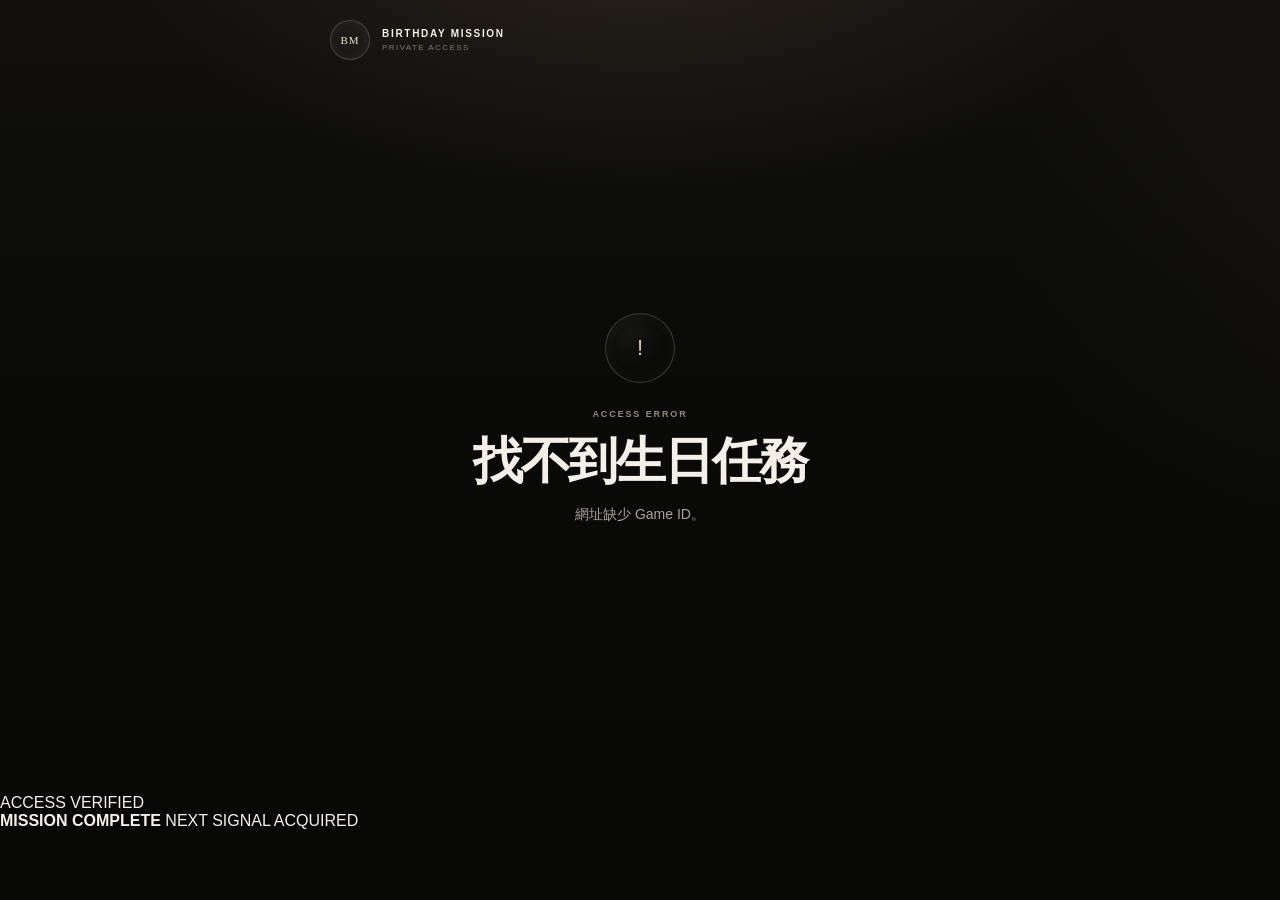
==== commit f78e5d29: "Update index.html" ====
--- a/play/index.html
+++ b/play/index.html
@@ -5,7 +5,7 @@
   <meta name="viewport" content="width=device-width, initial-scale=1">
   <meta name="theme-color" content="#0b0b0a">
   <title>Birthday Mission</title>
-  <link rel="stylesheet" href="../assets/css/game.css?v=phase08-01-premium-1">
+  <link rel="stylesheet" href="../assets/css/game.css?v=phase08-02-ceremony-1">
 </head>
 <body>
 
@@ -293,9 +293,19 @@
 
 </main>
 
+
+<div id="ceremonyOverlay" class="ceremony-overlay" aria-hidden="true">
+  <div class="ceremony-core">
+    <span id="ceremonyKicker" class="ceremony-kicker">ACCESS VERIFIED</span>
+    <div class="ceremony-mark" aria-hidden="true"><i></i></div>
+    <strong id="ceremonyTitle" class="ceremony-title">MISSION COMPLETE</strong>
+    <span id="ceremonySubtitle" class="ceremony-subtitle">NEXT SIGNAL ACQUIRED</span>
+  </div>
+</div>
+
 <div id="toast" class="toast"></div>
 
 <script src="../assets/js/config.js"></script>
-<script src="../assets/js/game.js?v=phase07-photo-natural-3"></script>
+<script src="../assets/js/game.js?v=phase08-02-ceremony-1"></script>
 </body>
 </html>
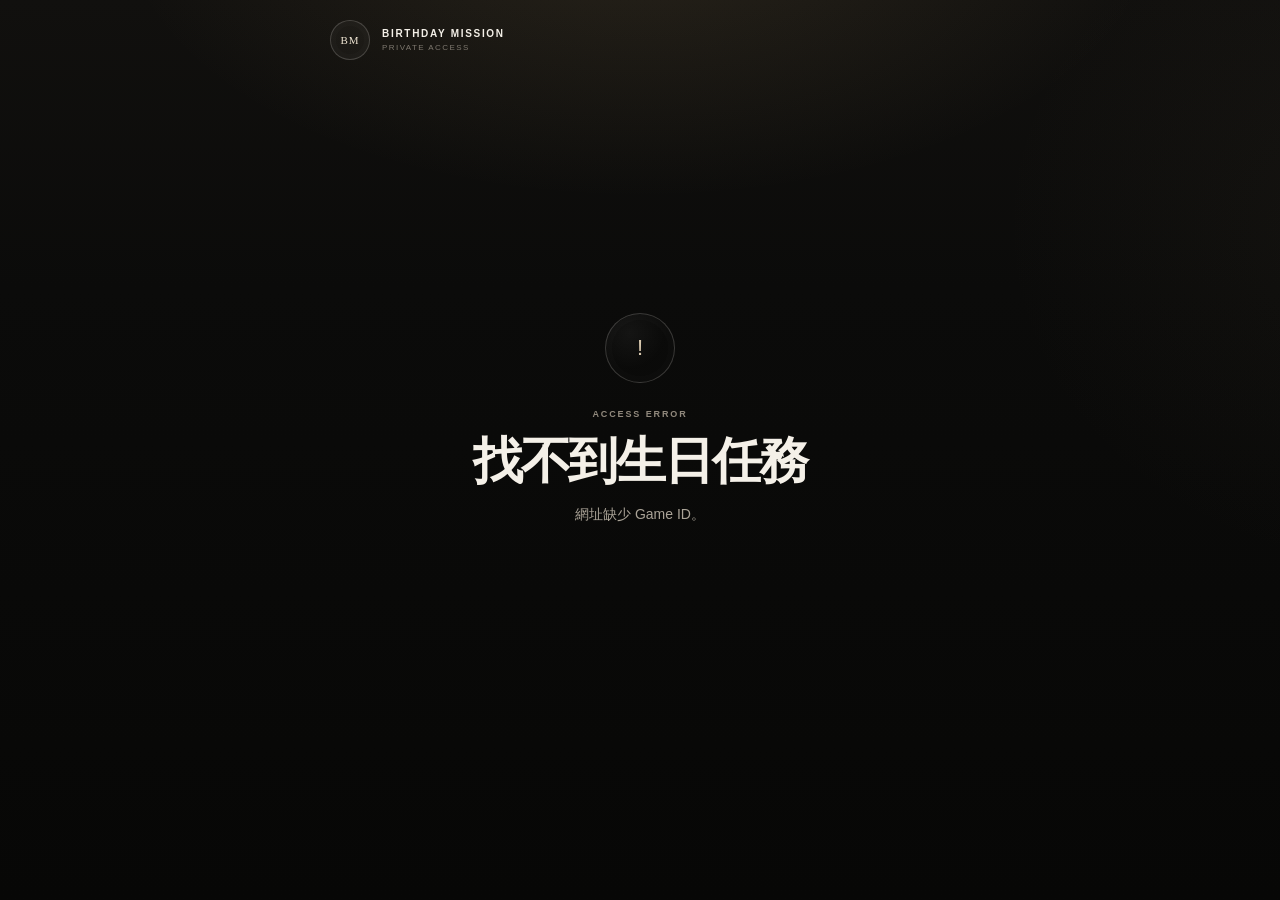
==== commit e9dfd835: "Update index.html" ====
--- a/play/index.html
+++ b/play/index.html
@@ -5,7 +5,7 @@
   <meta name="viewport" content="width=device-width, initial-scale=1">
   <meta name="theme-color" content="#0b0b0a">
   <title>Birthday Mission</title>
-  <link rel="stylesheet" href="../assets/css/game.css?v=phase08-02-ceremony-1">
+  <link rel="stylesheet" href="../assets/css/game.css?v=phase08-03-mode-1">
 </head>
 <body>
 
@@ -24,6 +24,14 @@
     </div>
   </header>
 
+  <div id="modeBadge" class="mode-badge" hidden>
+    <div>
+      <span id="modeBadgeCode">HEART MODE</span>
+      <strong id="modeBadgeLabel">暖心模式</strong>
+    </div>
+    <small id="modeBadgeTagline">有人把想說的話，藏進了每一關。</small>
+  </div>
+
   <section id="loadingScreen" class="screen active">
     <div class="center-screen">
       <div class="loading-ring"></div>
@@ -65,8 +73,8 @@
     <div class="center-screen">
       <div class="micro-label">ACCESS DENIED</div>
       <div class="locked-seal">LOCKED</div>
-      <h1>抓到偷跑仔</h1>
-      <p><span id="lockedNickname"></span> 的 Birthday Mission 還沒到開放時間。</p>
+      <h1 id="lockedTitle">抓到偷跑仔</h1>
+      <p id="lockedDescription"><span id="lockedNickname"></span> 的 Birthday Mission 還沒到開放時間。</p>
       <div class="countdown">
         <div><strong id="countDays">00</strong><span>DAYS</span></div>
         <div><strong id="countHours">00</strong><span>HOURS</span></div>
@@ -81,8 +89,8 @@
       <div class="access-granted">ACCESS GRANTED</div>
       <div class="intro-line"></div>
       <div class="micro-label">PRIVATE BIRTHDAY MISSION</div>
-      <h1>今天的生日禮物，好像沒有打算直接給你。</h1>
-      <p>有人替你準備了一場 Birthday Mission。找到所有實體任務卡，才能知道真正的生日禮物在哪裡。</p>
+      <h1 id="readyTitle">今天的生日禮物，好像沒有打算直接給你。</h1>
+      <p id="readyDescription">有人替你準備了一場 Birthday Mission。找到所有實體任務卡，才能知道真正的生日禮物在哪裡。</p>
       <div class="ready-meta">
         <div><span>PLAYER</span><strong id="readyNickname">—</strong></div>
         <div><span>MISSIONS</span><strong id="readyMissionCount">—</strong></div>
@@ -94,7 +102,7 @@
   <section id="missionScreen" class="screen">
     <div class="mission-top">
       <div>
-        <div class="micro-label">YOUR NEXT CLUE</div>
+        <div id="missionEyebrow" class="micro-label">YOUR NEXT CLUE</div>
         <h2 id="missionTitle">MISSION 01</h2>
       </div>
       <div id="missionCounter" class="mission-counter">1 / 4</div>
@@ -109,10 +117,10 @@
 
     <section class="mission-action-card">
       <div class="action-heading">
-        <div><span>NEED A HINT?</span><h3>找不到 Mission Card？</h3></div>
+        <div><span id="hintEyebrow">NEED A HINT?</span><h3 id="hintHeading">找不到 Mission Card？</h3></div>
         <div class="action-number">?</div>
       </div>
-      <p class="action-description">回答一個只有你們知道的問題，答對後會得到額外提示。</p>
+      <p id="hintDescription" class="action-description">回答一個只有你們知道的問題，答對後會得到額外提示。</p>
       <div class="hint-question"><span>QUESTION</span><p id="hintQuestion">—</p></div>
       <div class="input-action">
         <input id="hintAnswerInput" type="text" maxlength="100" autocomplete="off" placeholder="輸入你的答案">
@@ -126,10 +134,10 @@
 
     <section class="mission-action-card">
       <div class="action-heading">
-        <div><span>MISSION CARD</span><h3>找到實體任務卡了嗎？</h3></div>
+        <div><span id="cardEyebrow">MISSION CARD</span><h3 id="missionCardHeading">找到實體任務卡了嗎？</h3></div>
         <div class="action-number">#</div>
       </div>
-      <p class="action-description">輸入 Mission Card 上的 4 位數密碼，驗證成功才能進入下一關。</p>
+      <p id="missionCardDescription" class="action-description">輸入 Mission Card 上的 4 位數密碼，驗證成功才能進入下一關。</p>
       <div class="code-input-area">
         <input id="missionCodeInput" class="mission-code-input" type="text" inputmode="numeric" pattern="[0-9]*" maxlength="4" autocomplete="off" placeholder="0000">
         <button id="missionUnlockBtn" class="main-btn" type="button">驗證 Mission Card</button>
@@ -152,12 +160,12 @@
     <div class="center-screen">
       <div class="complete-ring">✓</div>
       <div class="micro-label">ALL MISSIONS COMPLETE</div>
-      <h1>你真的全部找到了。</h1>
-      <p>所有 Birthday Mission 已經完成。現在，只剩最後一件事。</p>
+      <h1 id="allCompleteTitle">你真的全部找到了。</h1>
+      <p id="allCompleteDescription">所有 Birthday Mission 已經完成。現在，只剩最後一件事。</p>
       <div class="final-access-card">
         <span>FINAL ACCESS</span>
-        <strong>最後的生日禮物已經解鎖</strong>
-        <p>準備好之後，親手揭曉今天真正的生日驚喜。</p>
+        <strong id="finalAccessTitle">最後的生日禮物已經解鎖</strong>
+        <p id="finalAccessDescription">準備好之後，親手揭曉今天真正的生日驚喜。</p>
       </div>
       <button id="revealGiftBtn" class="final-reveal-btn" type="button">揭曉我的生日禮物</button>
     </div>
@@ -167,8 +175,8 @@
     <div class="gift-reveal">
       <div class="gift-symbol">✦</div>
       <div class="micro-label">MISSION REWARD UNLOCKED</div>
-      <h1>找到了。</h1>
-      <p class="gift-intro">這就是有人一路讓你找了這麼久，最後想帶你來到的地方。</p>
+      <h1 id="giftRevealTitle">找到了。</h1>
+      <p id="giftRevealIntro" class="gift-intro">這就是有人一路讓你找了這麼久，最後想帶你來到的地方。</p>
       <div class="gift-location-card">
         <span>YOUR BIRTHDAY GIFT</span>
         <strong id="giftLocation">—</strong>
@@ -185,8 +193,8 @@
     <div class="center-screen rescue-success-content">
       <div class="micro-label">HUMANITARIAN RESCUE</div>
       <div class="rescue-seal">SOS</div>
-      <h1>好啦，救你一次。</h1>
-      <p>看來 Birthday Mission 今天真的把你難住了。</p>
+      <h1 id="rescueSuccessTitle">好啦，救你一次。</h1>
+      <p id="rescueSuccessDescription">看來 Birthday Mission 今天真的把你難住了。</p>
       <div class="gift-location-card">
         <span>YOUR BIRTHDAY GIFT</span>
         <strong id="rescueGiftLocation">—</strong>
@@ -203,7 +211,7 @@
   <section id="reportScreen" class="screen">
     <div class="report-page">
       <div class="micro-label">MISSION REPORT</div>
-      <h1>你的生日任務報告</h1>
+      <h1 id="reportTitle">你的生日任務報告</h1>
       <p id="reportIntro" class="report-intro">今天這場 Birthday Mission，留下了一些紀錄。</p>
 
       <div id="reportModeBadge" class="report-mode-badge">MISSION COMPLETE</div>
@@ -306,6 +314,6 @@
 <div id="toast" class="toast"></div>
 
 <script src="../assets/js/config.js"></script>
-<script src="../assets/js/game.js?v=phase08-02-ceremony-1"></script>
+<script src="../assets/js/game.js?v=phase08-03-mode-1"></script>
 </body>
 </html>
--- a/assets/css/game.css
+++ b/assets/css/game.css
@@ -1020,6 +1020,421 @@
   .report-stat strong { font-size: 24px; }
 }
 
+
+
+/* =========================================================
+   PHASE 08-02 | CEREMONY MOTION SYSTEM
+   ========================================================= */
+
+.screen.active > * {
+  animation: contentRise .52s cubic-bezier(.2,.78,.26,1) both;
+}
+
+@keyframes contentRise {
+  from {
+    opacity: 0;
+    transform: translateY(12px);
+    filter: blur(2px);
+  }
+  to {
+    opacity: 1;
+    transform: translateY(0);
+    filter: blur(0);
+  }
+}
+
+/* Ready / access */
+#readyScreen.active .access-granted {
+  animation: accessBadgeIn .7s cubic-bezier(.18,.8,.24,1) both;
+}
+#readyScreen.active .intro-line {
+  transform-origin: top center;
+  animation: lineDraw .72s .12s ease both;
+}
+#readyScreen.active .mission-intro .micro-label,
+#readyScreen.active .mission-intro h1,
+#readyScreen.active .mission-intro > p,
+#readyScreen.active .ready-meta,
+#readyScreen.active .main-btn {
+  animation: ritualRise .56s cubic-bezier(.18,.8,.24,1) both;
+}
+#readyScreen.active .mission-intro .micro-label { animation-delay: .16s; }
+#readyScreen.active .mission-intro h1 { animation-delay: .21s; }
+#readyScreen.active .mission-intro > p { animation-delay: .27s; }
+#readyScreen.active .ready-meta { animation-delay: .33s; }
+#readyScreen.active .main-btn { animation-delay: .39s; }
+
+@keyframes accessBadgeIn {
+  0% { opacity: 0; transform: scale(.92); filter: blur(4px); }
+  62% { opacity: 1; transform: scale(1.025); filter: blur(0); }
+  100% { opacity: 1; transform: scale(1); }
+}
+@keyframes lineDraw {
+  from { opacity: 0; transform: scaleY(0); }
+  to { opacity: 1; transform: scaleY(1); }
+}
+@keyframes ritualRise {
+  from { opacity: 0; transform: translateY(15px); }
+  to { opacity: 1; transform: translateY(0); }
+}
+
+/* Mission screen */
+#missionScreen.active .mission-top,
+#missionScreen.active .progress-track,
+#missionScreen.active .clue-card,
+#missionScreen.active .mission-action-card,
+#missionScreen.active .rescue-panel {
+  animation: missionLayerIn .5s cubic-bezier(.2,.78,.26,1) both;
+}
+#missionScreen.active .progress-track { animation-delay: .06s; }
+#missionScreen.active .clue-card { animation-delay: .11s; }
+#missionScreen.active .mission-action-card:nth-of-type(1) { animation-delay: .17s; }
+#missionScreen.active .mission-action-card:nth-of-type(2) { animation-delay: .23s; }
+#missionScreen.active .rescue-panel { animation-delay: .29s; }
+
+@keyframes missionLayerIn {
+  from { opacity: 0; transform: translateY(13px); }
+  to { opacity: 1; transform: translateY(0); }
+}
+
+.progress-value {
+  transition: width .72s cubic-bezier(.2,.75,.24,1);
+}
+
+.hint-reveal:not([hidden]) {
+  animation: unlockedReveal .48s cubic-bezier(.2,.78,.26,1) both;
+}
+.action-feedback:not([hidden]) {
+  animation: feedbackIn .28s ease both;
+}
+
+@keyframes unlockedReveal {
+  from { opacity: 0; transform: translateY(8px); box-shadow: 0 0 0 rgba(207,183,132,0); }
+  to { opacity: 1; transform: translateY(0); box-shadow: 0 18px 48px rgba(0,0,0,.13); }
+}
+@keyframes feedbackIn {
+  from { opacity: 0; transform: translateY(-4px); }
+  to { opacity: 1; transform: translateY(0); }
+}
+
+/* Final completion */
+#allCompleteScreen.active .complete-ring,
+#previewCompleteScreen.active .complete-ring {
+  animation: completionSeal 1.05s cubic-bezier(.16,.8,.22,1) both;
+}
+#allCompleteScreen.active .final-access-card,
+#previewCompleteScreen.active .preview-final-box {
+  animation: finalCardIn .62s .22s cubic-bezier(.18,.8,.24,1) both;
+}
+#allCompleteScreen.active .final-reveal-btn,
+#previewCompleteScreen.active .main-btn {
+  animation: ritualRise .55s .36s cubic-bezier(.18,.8,.24,1) both;
+}
+
+@keyframes completionSeal {
+  0% {
+    opacity: 0;
+    transform: scale(.72) rotate(-7deg);
+    box-shadow: 0 0 0 rgba(207,183,132,0);
+  }
+  55% {
+    opacity: 1;
+    transform: scale(1.06) rotate(0);
+    box-shadow: 0 0 70px rgba(207,183,132,.16);
+  }
+  100% {
+    opacity: 1;
+    transform: scale(1);
+    box-shadow: 0 0 50px rgba(207,183,132,.08);
+  }
+}
+@keyframes finalCardIn {
+  from { opacity: 0; transform: translateY(18px) scale(.985); }
+  to { opacity: 1; transform: translateY(0) scale(1); }
+}
+
+/* Gift reveal */
+#giftRevealScreen.active .gift-symbol {
+  position: relative;
+  animation: giftSealIn 1s cubic-bezier(.16,.8,.22,1) both;
+}
+#giftRevealScreen.active .gift-symbol::before,
+#giftRevealScreen.active .gift-symbol::after {
+  content: "";
+  position: absolute;
+  inset: -12px;
+  border: 1px solid rgba(216,191,136,.17);
+  border-radius: 50%;
+  animation: giftHalo 1.7s ease-out both;
+}
+#giftRevealScreen.active .gift-symbol::after {
+  inset: -25px;
+  opacity: .5;
+  animation-delay: .16s;
+}
+#giftRevealScreen.active .gift-reveal .micro-label,
+#giftRevealScreen.active .gift-reveal h1,
+#giftRevealScreen.active .gift-intro,
+#giftRevealScreen.active .gift-location-card,
+#giftRevealScreen.active .gift-blessing-card,
+#giftRevealScreen.active .report-open-btn {
+  animation: giftLayerIn .58s cubic-bezier(.18,.8,.24,1) both;
+}
+#giftRevealScreen.active .gift-reveal .micro-label { animation-delay: .12s; }
+#giftRevealScreen.active .gift-reveal h1 { animation-delay: .17s; }
+#giftRevealScreen.active .gift-intro { animation-delay: .23s; }
+#giftRevealScreen.active .gift-location-card { animation-delay: .31s; }
+#giftRevealScreen.active .gift-blessing-card { animation-delay: .39s; }
+#giftRevealScreen.active .report-open-btn { animation-delay: .47s; }
+
+@keyframes giftSealIn {
+  0% { opacity: 0; transform: scale(.68) rotate(-10deg); }
+  58% { opacity: 1; transform: scale(1.07) rotate(0); }
+  100% { opacity: 1; transform: scale(1); }
+}
+@keyframes giftHalo {
+  from { opacity: 0; transform: scale(.7); }
+  38% { opacity: .75; }
+  to { opacity: 0; transform: scale(1.35); }
+}
+@keyframes giftLayerIn {
+  from { opacity: 0; transform: translateY(17px); }
+  to { opacity: 1; transform: translateY(0); }
+}
+
+/* Report + permanent memory */
+#reportScreen.active .report-stat {
+  animation: statIn .5s cubic-bezier(.18,.8,.24,1) both;
+}
+#reportScreen.active .report-stat:nth-child(1) { animation-delay: .06s; }
+#reportScreen.active .report-stat:nth-child(2) { animation-delay: .10s; }
+#reportScreen.active .report-stat:nth-child(3) { animation-delay: .14s; }
+#reportScreen.active .report-stat:nth-child(4) { animation-delay: .18s; }
+#reportScreen.active .report-stat:nth-child(5) { animation-delay: .22s; }
+#reportScreen.active .report-stat:nth-child(6) { animation-delay: .26s; }
+
+@keyframes statIn {
+  from { opacity: 0; transform: translateY(11px) scale(.985); }
+  to { opacity: 1; transform: translateY(0) scale(1); }
+}
+
+#birthdayCardScreen.active .birthday-card {
+  animation: memoryCardIn .82s cubic-bezier(.16,.8,.22,1) both;
+}
+#birthdayCardScreen.active .birthday-card-photo {
+  animation: memoryPhotoIn .72s .14s cubic-bezier(.18,.8,.24,1) both;
+}
+#birthdayCardScreen.active .birthday-card-copy {
+  animation: ritualRise .62s .22s cubic-bezier(.18,.8,.24,1) both;
+}
+#birthdayCardScreen.active .permanent-note {
+  animation: ritualRise .58s .34s cubic-bezier(.18,.8,.24,1) both;
+}
+
+@keyframes memoryCardIn {
+  from { opacity: 0; transform: translateY(18px) scale(.975); }
+  to { opacity: 1; transform: translateY(0) scale(1); }
+}
+@keyframes memoryPhotoIn {
+  from { opacity: 0; transform: scale(.985); }
+  to { opacity: 1; transform: scale(1); }
+}
+
+/* Tactile button response */
+.main-btn:not(:disabled):active,
+.final-reveal-btn:not(:disabled):active,
+.report-open-btn:not(:disabled):active,
+.secondary-action-btn:not(:disabled):active,
+.rescue-btn:not(:disabled):active,
+.outline-btn:not(:disabled):active {
+  transform: scale(.985);
+}
+
+/* Full-screen ceremony overlay */
+.ceremony-overlay {
+  position: fixed;
+  inset: 0;
+  z-index: 900;
+  display: grid;
+  place-items: center;
+  padding: 28px;
+  overflow: hidden;
+  background:
+    radial-gradient(circle at 50% 42%, rgba(207,183,132,.085), transparent 31%),
+    rgba(7,7,6,.975);
+  opacity: 0;
+  visibility: hidden;
+  pointer-events: none;
+  transition: opacity .24s ease, visibility .24s ease;
+}
+.ceremony-overlay::before {
+  content: "";
+  position: absolute;
+  inset: 0;
+  opacity: .22;
+  background:
+    linear-gradient(90deg, transparent 49.8%, rgba(238,228,210,.1) 50%, transparent 50.2%),
+    linear-gradient(transparent 49.8%, rgba(238,228,210,.07) 50%, transparent 50.2%);
+  transform: scale(.84);
+}
+.ceremony-overlay::after {
+  content: "";
+  position: absolute;
+  left: 12%;
+  right: 12%;
+  top: -12%;
+  height: 1px;
+  background: linear-gradient(90deg, transparent, rgba(224,200,142,.7), transparent);
+  box-shadow: 0 0 28px rgba(224,200,142,.24);
+  opacity: 0;
+}
+.ceremony-overlay.show {
+  opacity: 1;
+  visibility: visible;
+}
+.ceremony-overlay.show::after {
+  animation: ceremonyScan 1.05s .06s cubic-bezier(.2,.74,.24,1) both;
+}
+.ceremony-overlay.leaving {
+  opacity: 0;
+}
+.ceremony-core {
+  position: relative;
+  z-index: 1;
+  width: min(100%, 620px);
+  text-align: center;
+}
+.ceremony-kicker,
+.ceremony-subtitle {
+  display: block;
+  color: #9c927f;
+  font-size: 9px;
+  font-weight: 750;
+  letter-spacing: .22em;
+}
+.ceremony-mark {
+  position: relative;
+  width: 74px;
+  height: 74px;
+  margin: 24px auto;
+  border: 1px solid rgba(224,200,142,.42);
+  border-radius: 50%;
+  box-shadow:
+    inset 0 0 0 7px rgba(255,255,255,.015),
+    0 0 52px rgba(207,183,132,.08);
+}
+.ceremony-mark::before,
+.ceremony-mark::after {
+  content: "";
+  position: absolute;
+  inset: 12px;
+  border: 1px solid rgba(224,200,142,.14);
+  border-radius: 50%;
+}
+.ceremony-mark::after {
+  inset: 28px;
+  background: #dfc88f;
+  border: 0;
+  box-shadow: 0 0 18px rgba(223,200,143,.42);
+}
+.ceremony-mark i {
+  position: absolute;
+  inset: -10px;
+  border: 1px solid rgba(224,200,142,.09);
+  border-radius: 50%;
+}
+.ceremony-title {
+  display: block;
+  color: #f1e8d7;
+  font-size: clamp(28px, 8vw, 47px);
+  line-height: 1.08;
+  letter-spacing: -.035em;
+  font-weight: 610;
+}
+.ceremony-subtitle {
+  margin-top: 14px;
+  color: #777064;
+  font-size: 8px;
+}
+.ceremony-overlay.show .ceremony-kicker {
+  animation: ceremonyTextIn .48s .05s ease both;
+}
+.ceremony-overlay.show .ceremony-mark {
+  animation: ceremonyMarkIn .74s .11s cubic-bezier(.16,.8,.22,1) both;
+}
+.ceremony-overlay.show .ceremony-mark i {
+  animation: ceremonyOrbit 1.1s .12s ease both;
+}
+.ceremony-overlay.show .ceremony-title {
+  animation: ceremonyTextIn .56s .22s cubic-bezier(.18,.8,.24,1) both;
+}
+.ceremony-overlay.show .ceremony-subtitle {
+  animation: ceremonyTextIn .5s .3s ease both;
+}
+.ceremony-gift {
+  background:
+    radial-gradient(circle at 50% 44%, rgba(207,183,132,.14), transparent 34%),
+    rgba(7,7,6,.98);
+}
+.ceremony-final .ceremony-mark,
+.ceremony-gift .ceremony-mark,
+.ceremony-memory .ceremony-mark {
+  box-shadow:
+    inset 0 0 0 7px rgba(255,255,255,.015),
+    0 0 68px rgba(207,183,132,.14);
+}
+.ceremony-rescue {
+  background:
+    radial-gradient(circle at 50% 44%, rgba(177,118,91,.11), transparent 34%),
+    rgba(7,7,6,.98);
+}
+
+@keyframes ceremonyScan {
+  0% { top: -8%; opacity: 0; }
+  18% { opacity: .7; }
+  78% { opacity: .45; }
+  100% { top: 108%; opacity: 0; }
+}
+@keyframes ceremonyTextIn {
+  from { opacity: 0; transform: translateY(9px); filter: blur(4px); }
+  to { opacity: 1; transform: translateY(0); filter: blur(0); }
+}
+@keyframes ceremonyMarkIn {
+  0% { opacity: 0; transform: scale(.68) rotate(-18deg); }
+  58% { opacity: 1; transform: scale(1.08) rotate(0); }
+  100% { opacity: 1; transform: scale(1); }
+}
+@keyframes ceremonyOrbit {
+  from { opacity: 0; transform: rotate(-70deg) scale(.78); }
+  40% { opacity: 1; }
+  to { opacity: .45; transform: rotate(80deg) scale(1); }
+}
+
+@media (max-width: 390px) {
+  .ceremony-overlay { padding: 22px; }
+  .ceremony-mark { width: 66px; height: 66px; margin: 21px auto; }
+  .ceremony-title { font-size: clamp(25px, 8.4vw, 36px); }
+  .ceremony-kicker { font-size: 8px; }
+}
+
+@media (prefers-reduced-motion: reduce) {
+  .ceremony-overlay::after,
+  .ceremony-overlay.show::after,
+  .ceremony-overlay.show .ceremony-kicker,
+  .ceremony-overlay.show .ceremony-mark,
+  .ceremony-overlay.show .ceremony-mark i,
+  .ceremony-overlay.show .ceremony-title,
+  .ceremony-overlay.show .ceremony-subtitle,
+  #readyScreen.active *,
+  #missionScreen.active *,
+  #allCompleteScreen.active *,
+  #giftRevealScreen.active *,
+  #reportScreen.active *,
+  #birthdayCardScreen.active * {
+    animation: none !important;
+  }
+}
+
 @media (prefers-reduced-motion: reduce) {
   *, *::before, *::after {
     scroll-behavior: auto !important;
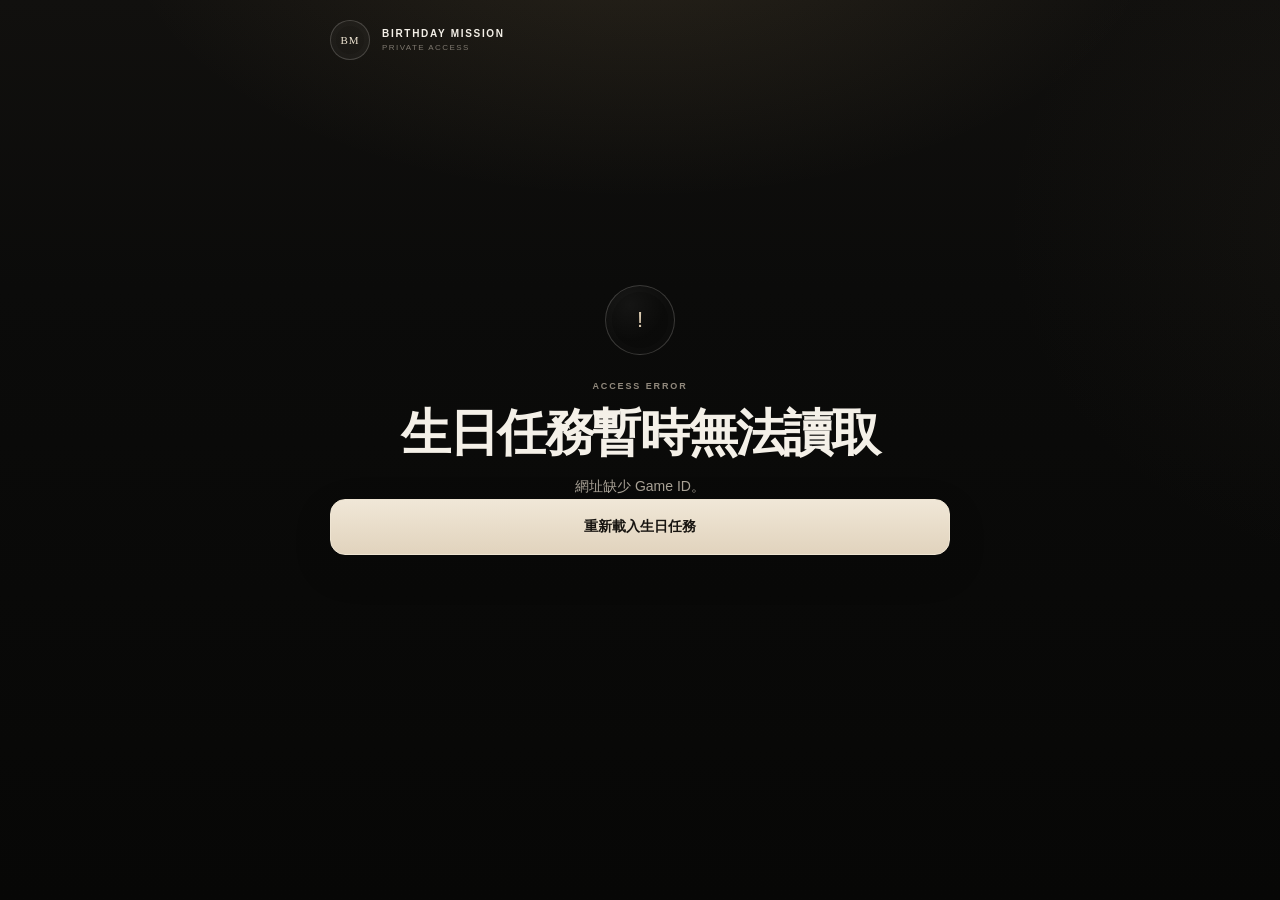
==== commit 69bbde47: "Update index.html" ====
--- a/play/index.html
+++ b/play/index.html
@@ -2,16 +2,26 @@
 <html lang="zh-Hant">
 <head>
   <meta charset="UTF-8">
-  <meta name="viewport" content="width=device-width, initial-scale=1">
+  <meta name="viewport" content="width=device-width, initial-scale=1, viewport-fit=cover">
   <meta name="theme-color" content="#0b0b0a">
+  <meta name="color-scheme" content="dark">
+  <meta name="format-detection" content="telephone=no">
   <title>Birthday Mission</title>
-  <link rel="stylesheet" href="../assets/css/game.css?v=phase08-03-mode-1">
+  <link rel="stylesheet" href="../assets/css/game.css?v=phase08-04-commercial-1">
 </head>
 <body>
 
 <div id="previewBanner" class="preview-banner" hidden>
   <strong>PREVIEW MODE</strong>
   <span>安全測試模式｜不影響正式遊戲進度</span>
+</div>
+
+<div id="networkBanner" class="network-banner" role="alert" hidden>
+  <span class="network-dot" aria-hidden="true"></span>
+  <div>
+    <strong>目前沒有網路連線</strong>
+    <span>請確認 Wi-Fi 或行動網路，恢復後即可繼續。</span>
+  </div>
 </div>
 
 <main class="game-shell">
@@ -32,12 +42,13 @@
     <small id="modeBadgeTagline">有人把想說的話，藏進了每一關。</small>
   </div>
 
-  <section id="loadingScreen" class="screen active">
-    <div class="center-screen">
-      <div class="loading-ring"></div>
+  <section id="loadingScreen" class="screen active" aria-live="polite">
+    <div class="center-screen">
+      <div class="loading-ring" aria-hidden="true"></div>
       <div class="micro-label">VERIFYING ACCESS</div>
       <h1>Birthday Mission</h1>
-      <p>正在確認生日任務資料…</p>
+      <p id="loadingMessage">正在確認生日任務資料…</p>
+      <small id="loadingDetail" class="loading-detail">請保持網路連線，通常只需要幾秒鐘。</small>
     </div>
   </section>
 
@@ -47,7 +58,8 @@
       <div class="micro-label">ORDER VERIFICATION</div>
       <h1>任務準備中</h1>
       <p>Birthday Mission 已建立，目前正在等待賣家確認訂單。</p>
-      <div class="info-box">訂單確認完成後，Birthday Mission 將自動開放。</div>
+      <div class="info-box">訂單確認完成後，Birthday Mission 將自動開放。若賣家剛完成確認，可按下方重新檢查。</div>
+      <button id="waitingRefreshBtn" class="outline-btn state-retry-btn" type="button">重新確認訂單狀態</button>
     </div>
   </section>
 
@@ -56,7 +68,8 @@
       <div class="status-icon">×</div>
       <div class="micro-label">ACCESS DISABLED</div>
       <h1>此任務目前無法使用</h1>
-      <p>如有疑問，請聯絡 Birthday Mission 賣家。</p>
+      <p>如有疑問，請聯絡 Birthday Mission 賣家。若狀態剛被重新啟用，可重新確認一次。</p>
+      <button id="disabledRefreshBtn" class="outline-btn state-retry-btn" type="button">重新確認任務狀態</button>
     </div>
   </section>
 
@@ -64,8 +77,9 @@
     <div class="center-screen">
       <div class="status-icon">!</div>
       <div class="micro-label">ACCESS ERROR</div>
-      <h1>找不到生日任務</h1>
-      <p id="errorMessage">請確認網址是否正確。</p>
+      <h1>生日任務暫時無法讀取</h1>
+      <p id="errorMessage">請確認網址或網路連線後再試一次。</p>
+      <button id="errorRetryBtn" class="main-btn state-retry-btn" type="button">重新載入生日任務</button>
     </div>
   </section>
 
@@ -123,10 +137,10 @@
       <p id="hintDescription" class="action-description">回答一個只有你們知道的問題，答對後會得到額外提示。</p>
       <div class="hint-question"><span>QUESTION</span><p id="hintQuestion">—</p></div>
       <div class="input-action">
-        <input id="hintAnswerInput" type="text" maxlength="100" autocomplete="off" placeholder="輸入你的答案">
+        <input id="hintAnswerInput" type="text" maxlength="100" autocomplete="off" autocapitalize="off" spellcheck="false" enterkeyhint="done" placeholder="輸入你的答案" aria-label="提示題答案">
         <button id="hintSubmitBtn" class="secondary-action-btn" type="button">解鎖提示</button>
       </div>
-      <div id="hintFeedback" class="action-feedback" hidden></div>
+      <div id="hintFeedback" class="action-feedback" role="status" aria-live="polite" hidden></div>
       <div id="hintReveal" class="hint-reveal" hidden>
         <span>UNLOCKED HINT</span><p id="hintText">—</p>
       </div>
@@ -139,10 +153,10 @@
       </div>
       <p id="missionCardDescription" class="action-description">輸入 Mission Card 上的 4 位數密碼，驗證成功才能進入下一關。</p>
       <div class="code-input-area">
-        <input id="missionCodeInput" class="mission-code-input" type="text" inputmode="numeric" pattern="[0-9]*" maxlength="4" autocomplete="off" placeholder="0000">
+        <input id="missionCodeInput" class="mission-code-input" type="text" inputmode="numeric" pattern="[0-9]*" maxlength="4" autocomplete="one-time-code" enterkeyhint="done" placeholder="0000" aria-label="Mission Card 四位數密碼">
         <button id="missionUnlockBtn" class="main-btn" type="button">驗證 Mission Card</button>
       </div>
-      <div id="codeFeedback" class="action-feedback" hidden></div>
+      <div id="codeFeedback" class="action-feedback" role="status" aria-live="polite" hidden></div>
     </section>
 
     <section id="rescuePanel" class="rescue-panel">
@@ -311,9 +325,9 @@
   </div>
 </div>
 
-<div id="toast" class="toast"></div>
+<div id="toast" class="toast" role="status" aria-live="polite"></div>
 
 <script src="../assets/js/config.js"></script>
-<script src="../assets/js/game.js?v=phase08-03-mode-1"></script>
+<script src="../assets/js/game.js?v=phase08-04-commercial-1"></script>
 </body>
 </html>
--- a/assets/css/game.css
+++ b/assets/css/game.css
@@ -14,6 +14,10 @@
   --cream-2: #d8c8ae;
   --gold: #cfb784;
   --gold-soft: rgba(207,183,132,.14);
+  --mode-accent: #cfb784;
+  --mode-accent-2: #eee4d2;
+  --mode-soft: rgba(207,183,132,.14);
+  --mode-glow: rgba(207,183,132,.20);
   --danger: #d9a4a0;
   --success: #b9d3b7;
   --radius-xl: 28px;
@@ -1435,6 +1439,211 @@
   }
 }
 
+
+
+/* =========================================================
+   PHASE 08-03 | GAME MODE PERSONALITY
+   ========================================================= */
+
+body[data-game-mode="heart"] {
+  --mode-accent: #d6b3a0;
+  --mode-accent-2: #f2dfd1;
+  --mode-soft: rgba(214,179,160,.14);
+  --mode-glow: rgba(214,179,160,.20);
+  background:
+    radial-gradient(900px 500px at 50% -70px, rgba(191,142,121,.15), transparent 58%),
+    radial-gradient(650px 540px at 110% 28%, rgba(137,96,91,.07), transparent 60%),
+    linear-gradient(180deg, #12100f 0%, #0c0b0a 35%, #070706 100%);
+}
+
+body[data-game-mode="roast"] {
+  --mode-accent: #d4a85b;
+  --mode-accent-2: #f0d39a;
+  --mode-soft: rgba(212,168,91,.14);
+  --mode-glow: rgba(212,168,91,.24);
+  background:
+    radial-gradient(900px 500px at 50% -70px, rgba(181,124,47,.16), transparent 58%),
+    radial-gradient(650px 520px at 105% 24%, rgba(157,95,38,.075), transparent 60%),
+    linear-gradient(180deg, #12100c 0%, #0d0b08 35%, #070706 100%);
+}
+
+body[data-game-mode="hell"] {
+  --mode-accent: #c96f67;
+  --mode-accent-2: #e8a49d;
+  --mode-soft: rgba(201,111,103,.13);
+  --mode-glow: rgba(201,111,103,.23);
+  background:
+    radial-gradient(900px 500px at 50% -70px, rgba(146,48,44,.18), transparent 58%),
+    radial-gradient(650px 540px at 110% 25%, rgba(121,35,35,.09), transparent 60%),
+    linear-gradient(180deg, #120d0c 0%, #0d0909 34%, #070606 100%);
+}
+
+.mode-badge {
+  position: relative;
+  display: grid;
+  grid-template-columns: auto minmax(0,1fr);
+  gap: 16px;
+  align-items: center;
+  margin: -20px 0 32px;
+  padding: 13px 15px;
+  overflow: hidden;
+  border: 1px solid color-mix(in srgb, var(--mode-accent) 30%, transparent);
+  border-radius: 16px;
+  background:
+    linear-gradient(135deg, var(--mode-soft), rgba(255,255,255,.012));
+  box-shadow: inset 0 1px 0 rgba(255,255,255,.02);
+}
+.mode-badge::after {
+  content: "";
+  position: absolute;
+  right: -30px;
+  top: 50%;
+  width: 90px;
+  height: 90px;
+  border: 1px solid color-mix(in srgb, var(--mode-accent) 16%, transparent);
+  border-radius: 50%;
+  transform: translateY(-50%);
+}
+.mode-badge > div {
+  min-width: 104px;
+}
+.mode-badge span,
+.mode-badge strong,
+.mode-badge small {
+  position: relative;
+  z-index: 1;
+}
+.mode-badge span {
+  display: block;
+  color: var(--mode-accent);
+  font-size: 7px;
+  font-weight: 800;
+  letter-spacing: .18em;
+}
+.mode-badge strong {
+  display: block;
+  margin-top: 4px;
+  color: var(--mode-accent-2);
+  font-size: 12px;
+  letter-spacing: .03em;
+}
+.mode-badge small {
+  color: var(--muted);
+  font-size: 10px;
+  line-height: 1.6;
+}
+
+body[data-game-mode] .access-granted {
+  border-color: color-mix(in srgb, var(--mode-accent) 46%, transparent);
+  color: var(--mode-accent-2);
+  background: var(--mode-soft);
+}
+body[data-game-mode] .access-granted::before {
+  background: var(--mode-accent);
+  box-shadow: 0 0 11px var(--mode-glow);
+}
+body[data-game-mode] .progress-value {
+  background: linear-gradient(90deg, var(--mode-accent), var(--mode-accent-2));
+  box-shadow: 0 0 17px var(--mode-glow);
+}
+body[data-game-mode] .clue-card {
+  background:
+    radial-gradient(340px 180px at 90% 0%, var(--mode-soft), transparent 62%),
+    linear-gradient(145deg, #1c1a17, #121210);
+}
+body[data-game-mode] .hint-reveal {
+  border-color: color-mix(in srgb, var(--mode-accent) 34%, transparent);
+  background:
+    linear-gradient(145deg, var(--mode-soft), rgba(255,255,255,.018));
+}
+body[data-game-mode] .hint-reveal p {
+  color: var(--mode-accent-2);
+}
+body[data-game-mode] .input-action input:focus,
+body[data-game-mode] .mission-code-input:focus {
+  border-color: color-mix(in srgb, var(--mode-accent) 58%, transparent);
+  box-shadow: 0 0 0 3px var(--mode-soft);
+}
+body[data-game-mode] .final-access-card {
+  border-color: color-mix(in srgb, var(--mode-accent) 22%, var(--line));
+  background:
+    linear-gradient(145deg, var(--mode-soft), rgba(255,255,255,.012));
+}
+body[data-game-mode] .complete-ring,
+body[data-game-mode] .gift-symbol {
+  border-color: color-mix(in srgb, var(--mode-accent) 45%, transparent);
+  color: var(--mode-accent-2);
+  background:
+    radial-gradient(circle, var(--mode-soft), transparent 65%);
+  box-shadow: 0 0 52px var(--mode-soft);
+}
+body[data-game-mode] .final-reveal-btn {
+  border-color: color-mix(in srgb, var(--mode-accent-2) 72%, #ffffff 10%);
+  background:
+    linear-gradient(135deg, var(--mode-accent-2), var(--mode-accent));
+  color: #18130f;
+  box-shadow: 0 18px 55px var(--mode-soft);
+}
+body[data-game-mode="hell"] .final-reveal-btn {
+  color: #170909;
+}
+body[data-game-mode] .ceremony-overlay {
+  background:
+    radial-gradient(circle at 50% 42%, var(--mode-soft), transparent 31%),
+    rgba(7,7,6,.978);
+}
+body[data-game-mode] .ceremony-mark {
+  border-color: color-mix(in srgb, var(--mode-accent) 50%, transparent);
+  box-shadow:
+    inset 0 0 0 7px rgba(255,255,255,.015),
+    0 0 64px var(--mode-soft);
+}
+body[data-game-mode] .ceremony-mark::after {
+  background: var(--mode-accent);
+  box-shadow: 0 0 18px var(--mode-glow);
+}
+body[data-game-mode] .ceremony-title {
+  color: var(--mode-accent-2);
+}
+body[data-game-mode="roast"] .mode-badge {
+  transform: rotate(-.15deg);
+}
+body[data-game-mode="hell"] .mode-badge {
+  border-style: solid;
+}
+body[data-game-mode="hell"] .mode-badge::before {
+  content: "CLEARANCE";
+  position: absolute;
+  right: 14px;
+  bottom: 5px;
+  color: rgba(232,164,157,.11);
+  font-family: ui-monospace, SFMono-Regular, Menlo, Consolas, monospace;
+  font-size: 18px;
+  font-weight: 800;
+  letter-spacing: .08em;
+}
+body[data-game-mode="roast"] .action-feedback.error {
+  color: #e2b978;
+}
+body[data-game-mode="hell"] .action-feedback.error {
+  border-color: rgba(201,111,103,.28);
+  background: rgba(128,37,34,.14);
+  color: #e8a49d;
+}
+
+@media (max-width: 420px) {
+  .mode-badge {
+    grid-template-columns: 1fr;
+    gap: 7px;
+    margin-top: -16px;
+    padding: 12px 14px;
+  }
+  .mode-badge > div {
+    min-width: 0;
+  }
+}
+
+
 @media (prefers-reduced-motion: reduce) {
   *, *::before, *::after {
     scroll-behavior: auto !important;
